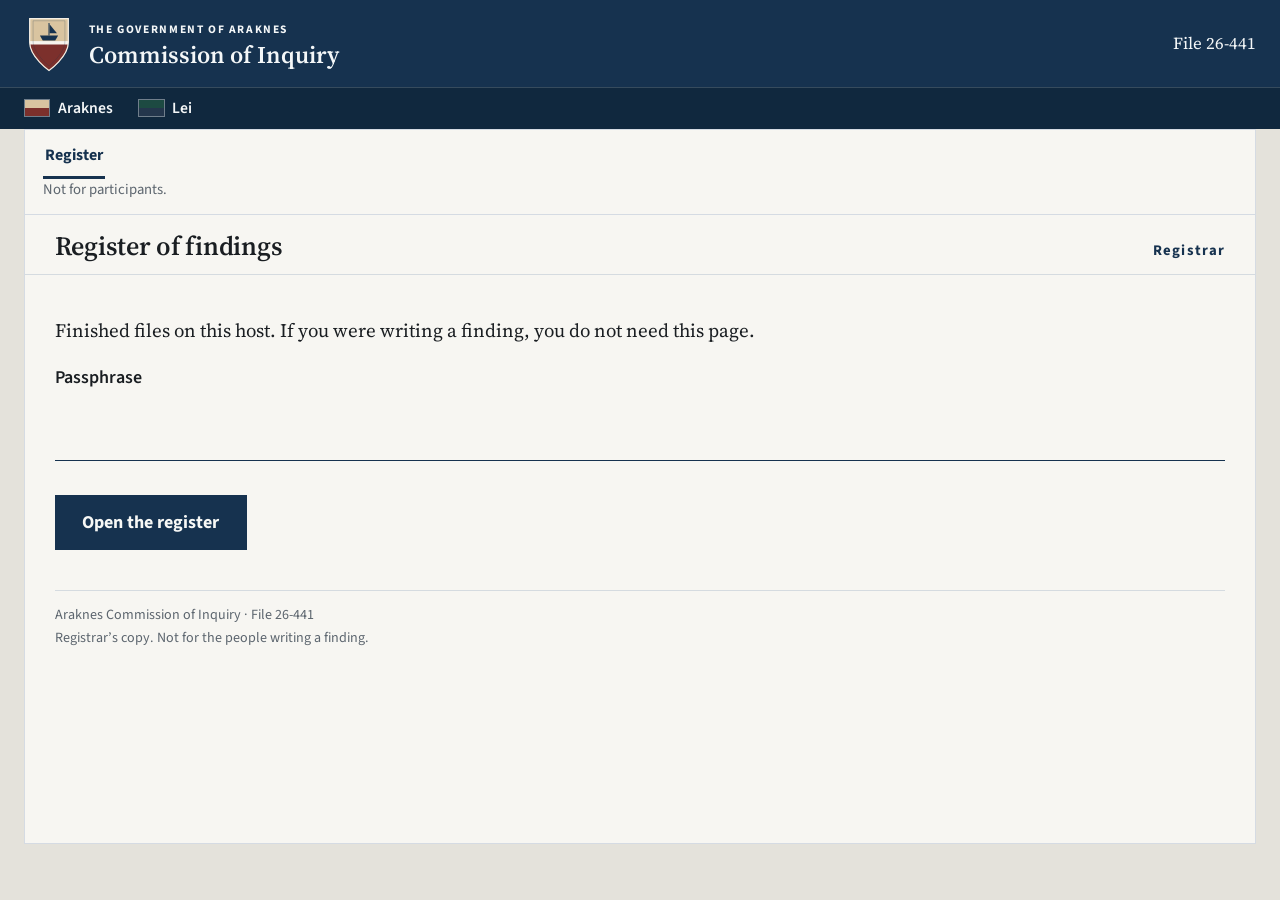
==== app/export.html @ 7b2bc3e3 "Mark the setup as a draft, and give the commission arms. The class page says the fifteen minutes on " ====
<!DOCTYPE html>
<html lang="en">
<head>
  <meta charset="utf-8">
  <meta name="viewport" content="width=device-width, initial-scale=1">
  <title>Register of findings · File 26-441</title>
  <link rel="preconnect" href="https://fonts.googleapis.com">
  <link rel="preconnect" href="https://fonts.gstatic.com" crossorigin>
  <link href="https://fonts.googleapis.com/css2?family=Source+Sans+3:wght@400;600;700&family=Source+Serif+4:opsz,wght@8..60,500;8..60,600&display=swap" rel="stylesheet">
  <link rel="stylesheet" href="styles.css">
</head>
<body data-step="inquiry">
  <div class="computer-only">
    <p class="brand">Araknes Commission of Inquiry</p>
    <h1>Open the register on a computer.</h1>
    <p>It is laid out across a full screen.</p>
  </div>
  <div class="site">
    <header class="banner">
      <div class="banner-row">
        <img class="arms" src="arms-araknes.svg" alt="" width="52" height="64">
        <div>
          <p class="gov">The Government of Araknes</p>
          <p class="commission">Commission of Inquiry</p>
        </div>
        <p class="ref">File 26-441</p>
      </div>
      <ul class="party-line" aria-label="The parties">
        <li><img class="flag" src="flag-araknes.svg" alt="">Araknes</li>
        <li><img class="flag" src="flag-lei.svg" alt="">Lei</li>
      </ul>
    </header>
    <div class="frame">
      <nav class="rail" aria-label="Index to the file">
        <ol>
          <li class="now">Register</li>
        </ol>
        <p class="rail-note">Not for participants.</p>
      </nav>
      <article class="sheet">
        <header class="mast">
          <p class="doc">Register of findings</p>
          <p class="when">Registrar</p>
        </header>
        <main id="app">
          <div class="prose">
            <p>Finished files on this host. If you were writing a finding, you do not need this page.</p>
          </div>
          <form id="gate">
            <label for="key">Passphrase</label>
            <p><input id="key" name="key" type="password" autocomplete="current-password"></p>
            <button class="primary" type="submit">Open the register</button>
          </form>
          <p id="message" class="error" hidden></p>
          <div id="out"></div>
        </main>
        <footer class="imprint">
          <p>Araknes Commission of Inquiry · File 26-441</p>
          <p>Registrar’s copy. Not for the people writing a finding.</p>
        </footer>
      </article>
    </div>
  </div>
  <script type="module" src="export.js"></script>
</body>
</html>
---- app/styles.css ----
:root {
  --desk: #e4e2db;
  --paper: #f7f6f2;
  --paper-2: #fbf8f2;
  --gold: #a68548;
  --ink: #1a1e22;
  --muted: #5c656e;
  --line: #1a1e22;
  --hair: #d5dbe0;
  --navy: #16324f;
  --oxblood: #8d2f2c;
  --oxblood-soft: #f6e8e6;
}

* { box-sizing: border-box; }

html { background: var(--desk); }

body {
  margin: 0;
  min-height: 100vh;
  background: var(--desk);
  color: var(--ink);
  font-family: "Source Sans 3", "Segoe UI", sans-serif;
  font-size: 1.125rem;
  line-height: 1.55;
}

.banner {
  display: flex;
  flex-direction: column;
  background: var(--navy);
  color: #f4f7f8;
}

.banner-row {
  display: flex;
  align-items: center;
  gap: 0.9rem;
  padding: 0.85rem 1.5rem 0.75rem;
}

.banner .gov,
.banner .commission,
.banner .ref { color: #f4f7f8; }

.banner .flag-lg {
  border-color: rgba(255, 255, 255, 0.45);
}

.arms {
  display: block;
  width: 3.15rem;
  height: auto;
  flex: none;
}

.party-line {
  display: flex;
  flex-wrap: wrap;
  gap: 0.35rem 1.6rem;
  list-style: none;
  margin: 0;
  padding: 0.45rem 1.5rem 0.55rem;
  color: #f4f7f8;
  background: #10283e;
  border-top: 1px solid rgba(255, 255, 255, 0.16);
}

.party-line li {
  display: flex;
  align-items: center;
  gap: 0.45rem;
  margin: 0;
  font-size: 0.98rem;
  font-weight: 600;
}

.party-line .flag {
  width: 1.65rem;
  height: 1.1rem;
  border-color: rgba(255, 255, 255, 0.4);
}

.site { min-height: 100vh; }
.site[hidden] { display: none; }

.before {
  min-height: 100vh;
  display: flex;
  align-items: center;
  padding: 3rem 8vw;
}

.before[hidden] { display: none; }

.draft-mark {
  margin: 0 0 0.85rem;
  color: var(--oxblood);
  font-size: 0.78rem;
  font-weight: 700;
  letter-spacing: 0.14em;
  text-transform: uppercase;
}

.frame {
  max-width: 92rem;
  margin: 0 auto;
  padding: 0 1.5rem 3rem;
}

.rail {
  background: var(--paper);
  border: 1px solid #d5dbe3;
  border-bottom: none;
}

.rail ol {
  display: flex;
  gap: 0.25rem 1.6rem;
  list-style: none;
  margin: 0;
  padding: 0 1.15rem;
}

.rail li {
  margin: 0;
  padding: 0.85rem 0.1rem 0.7rem;
  border: none;
  color: #3e4c59;
  font-size: 1rem;
}

.rail li.now {
  color: var(--navy);
  font-weight: 700;
  box-shadow: inset 0 -3px 0 var(--navy);
}

.rail li.done { color: var(--ink); }

.rail-note {
  margin: 0;
  padding: 0 1.15rem 0.75rem;
  color: var(--muted);
  font-size: 0.92rem;
}

.sheet {
  position: relative;
  background: var(--paper);
  min-height: 70vh;
  padding: 0 0 0.5rem;
  border: 1px solid #d5dbe3;
  box-shadow: none;
}

.gov {
  margin: 0;
  color: var(--navy);
  font-size: 0.72rem;
  font-weight: 700;
  letter-spacing: 0.14em;
  text-transform: uppercase;
}

.commission {
  margin: 0.12rem 0 0;
  font-family: "Source Serif 4", Georgia, serif;
  font-size: 1.5rem;
  font-weight: 600;
  line-height: 1.15;
  color: var(--navy);
}

.ref {
  margin: 0 0 0 auto;
  color: var(--navy);
  font-family: "Source Serif 4", Georgia, serif;
  font-size: 1.05rem;
  white-space: nowrap;
}

.mast {
  display: flex;
  justify-content: space-between;
  gap: 1rem;
  align-items: baseline;
  margin: 0;
  padding: 1rem 1.85rem 0.7rem;
  border-bottom: 1px solid var(--hair);
}

.mast .doc {
  margin: 0;
  font-family: "Source Serif 4", Georgia, serif;
  font-size: 1.65rem;
  font-weight: 600;
  line-height: 1.15;
  letter-spacing: -0.01em;
}

.mast .when {
  margin: 0;
  color: var(--navy);
  font-size: 0.92rem;
  font-weight: 700;
  font-variant-numeric: tabular-nums;
  letter-spacing: 0.08em;
  white-space: nowrap;
}

#app { padding: 1.35rem 1.85rem 0.5rem; }

.opening {
  max-width: 40rem;
  min-height: 52vh;
  padding: 2.5rem 0 2rem;
}

.opening-kicker {
  margin: 0 0 0.45rem;
  color: var(--navy);
  font-size: 0.78rem;
  font-weight: 700;
  letter-spacing: 0.14em;
  text-transform: uppercase;
}

.opening-file {
  margin: 0 0 1.35rem;
  color: var(--navy);
  font-family: "Source Serif 4", Georgia, serif;
  font-size: 3.5rem;
  font-weight: 600;
  letter-spacing: -0.03em;
  line-height: 0.95;
}

.opening-parties {
  display: flex;
  align-items: center;
  gap: 1.15rem;
  list-style: none;
  margin: 0 0 1.4rem;
  padding: 0 0 1.2rem;
  border-bottom: 1px solid var(--hair);
}

.opening-parties li {
  display: flex;
  align-items: center;
  gap: 0.7rem;
  margin: 0;
  font-family: "Source Serif 4", Georgia, serif;
  font-size: 1.85rem;
  font-weight: 600;
}

.opening-parties .flag {
  width: 4.4rem;
  height: 2.9rem;
}

.opening-rule {
  width: 2.5rem;
  height: 2px;
  padding: 0;
  background: var(--navy);
  transform-origin: left center;
  animation: open-rule 0.55s ease 0.3s both;
}

.opening-line {
  margin: 0;
  max-width: 36rem;
  font-family: "Source Serif 4", Georgia, serif;
  font-size: 1.25rem;
  line-height: 1.45;
  opacity: 0;
  animation: open-line 0.45s ease 0.45s forwards;
}

.opening .primary {
  opacity: 0;
  pointer-events: none;
  animation: open-line 0.45s ease 2s forwards;
}

@keyframes open-line {
  from { opacity: 0; transform: translateY(8px); }
  to { opacity: 1; transform: none; pointer-events: auto; }
}

@keyframes open-rule {
  from { transform: scaleX(0); }
  to { transform: scaleX(1); }
}

@media (prefers-reduced-motion: reduce) {
  .opening-rule,
  .opening-line,
  .opening .primary {
    animation: none;
    opacity: 1;
    transform: none;
    pointer-events: auto;
  }
}

.spread {
  display: grid;
  grid-template-columns: minmax(0, 1fr) minmax(16rem, 22.5rem);
  gap: 2rem;
  align-items: start;
}

.spread-side {
  position: sticky;
  top: 1.25rem;
}

.column { max-width: 40rem; }

.computer-only {
  display: none;
  min-height: 100vh;
  margin: 0 auto;
  padding: 3rem 1.5rem;
  max-width: 28rem;
  color: var(--ink);
  flex-direction: column;
  justify-content: center;
}

.computer-only .brand {
  margin: 0 0 0.8rem;
  font-size: 0.75rem;
  font-weight: 700;
  letter-spacing: 0.14em;
  text-transform: uppercase;
}

.computer-only h1 {
  margin: 0 0 0.8rem;
  font-family: "Source Serif 4", Georgia, serif;
  font-size: 2rem;
  font-weight: 500;
  line-height: 1.2;
  color: var(--navy);
}

.computer-only p { margin: 0.35rem 0; font-size: 1.1rem; line-height: 1.5; }

.question {
  margin: 0.15rem 0 0.9rem;
  font-family: "Source Serif 4", Georgia, serif;
  font-size: 1.85rem;
  font-weight: 500;
  line-height: 1.25;
  color: var(--ink);
}

.imprint {
  margin: 2rem 1.85rem 1rem;
  padding-top: 0.75rem;
  border-top: 1px solid var(--hair);
  color: var(--muted);
  font-size: 0.88rem;
  text-align: left;
}

.imprint p { margin: 0.1rem 0; }

.prose p,
.sitrep p,
.cable p,
.morning p {
  font-family: "Source Serif 4", Georgia, serif;
  font-size: 1.18rem;
  line-height: 1.55;
}

.sitrep { margin: 0 0 1rem; }

.dateline {
  margin: 0 0 0.7rem;
  color: var(--navy);
  font-family: "Source Sans 3", sans-serif;
  font-size: 0.82rem;
  font-weight: 700;
  letter-spacing: 0.08em;
  text-transform: uppercase;
}

.parties {
  margin: 0.2rem 0 1.25rem;
  padding: 0.85rem 0 0.95rem;
  border-top: 1px solid var(--hair);
  border-bottom: 1px solid var(--hair);
}

.parties-label {
  margin: 0 0 0.65rem;
  color: var(--muted);
  font-size: 0.72rem;
  font-weight: 700;
  letter-spacing: 0.14em;
  text-transform: uppercase;
}

.spread-side .parties,
.spread-side .log,
.spread-side .file,
.spread-side .signal {
  background: #fff;
  border: 1px solid #cfd6de;
  padding: 1rem 1.05rem 0.85rem;
}

.spread-side .parties {
  margin: 0;
  padding: 1rem 1.05rem 0.85rem;
  border-top: 4px solid var(--navy);
}

.spread-side .parties ul {
  flex-direction: column;
  align-items: stretch;
  gap: 0.85rem;
}

.spread-side .parties li {
  font-size: 1.45rem;
}

.spread-side .flag {
  width: 4.6rem;
  height: 3.05rem;
}

.spread-side .log,
.spread-side .file,
.spread-side .signal {
  margin: 0;
}

.oracle .readout {
  display: block;
  margin: 0.75rem 0 0.15rem;
}

.oracle .readout-label {
  margin: 0 0 0.2rem;
  color: #9aa3ad;
  font-size: 0.72rem;
  font-weight: 700;
  letter-spacing: 0.12em;
  text-transform: uppercase;
}

.oracle .figure {
  color: #f3efe6;
  font-size: 2.35rem;
}

.oracle .figure .unit { color: #d9c7a2; }

.oracle .meter {
  height: 6px;
  margin: 0.45rem 0 0.15rem;
  background: #2c3138;
  border-radius: 99px;
  overflow: hidden;
}

.oracle .meter span {
  background: #d9c7a2;
  border-radius: 99px;
}

.signal-word {
  margin: 0.2rem 0 0.15rem;
  font-family: "Source Serif 4", Georgia, serif;
  font-size: 1.7rem;
  font-weight: 600;
  line-height: 1.2;
}

.parties ul {
  display: flex;
  flex-wrap: wrap;
  gap: 1.1rem 1.75rem;
  list-style: none;
  margin: 0;
  padding: 0;
}

.parties li {
  display: flex;
  align-items: center;
  gap: 0.7rem;
  margin: 0;
  font-family: "Source Serif 4", Georgia, serif;
  font-size: 1.25rem;
  font-weight: 600;
}

.flag {
  display: block;
  width: 2.7rem;
  height: 1.8rem;
  object-fit: cover;
  border: 1px solid rgba(22, 30, 40, 0.28);
  box-shadow: 0 1px 0 rgba(22, 30, 40, 0.06);
}

.flag-lg {
  width: 3.6rem;
  height: 2.4rem;
}

.shot {
  margin: 0;
}

.shot figcaption {
  margin: 0 0 0.45rem;
  color: var(--muted);
  font-size: 0.75rem;
  font-weight: 700;
  letter-spacing: 0.08em;
  text-transform: uppercase;
}

.shot-note {
  margin: 0.4rem 0 0;
  color: var(--muted);
  font-size: 0.95rem;
}

.spread-side .shot { margin: 0; }

.oracle,
.spread-side .oracle {
  margin: 0;
  padding: 0;
  overflow: hidden;
  background: #17191e;
  color: #eceae4;
  border: 1px solid #2a2e35;
  border-radius: 12px;
  box-shadow: 0 16px 36px rgba(16, 22, 32, 0.18);
}

.oracle-chrome {
  display: flex;
  align-items: center;
  gap: 0.55rem;
  padding: 0.55rem 0.75rem;
  background: #22262d;
  border-bottom: 1px solid #32373f;
}

.dots {
  display: flex;
  gap: 0.28rem;
}

.dots i {
  display: block;
  width: 0.42rem;
  height: 0.42rem;
  border-radius: 50%;
  background: #5c6570;
}

.dots i:first-child { background: #8d6a62; }
.dots i:nth-child(2) { background: #8a7a58; }
.dots i:nth-child(3) { background: #5d7364; }

.oracle-name,
.oracle-role { margin: 0; }

.oracle-name {
  color: #f3efe6;
  font-size: 0.78rem;
  font-weight: 700;
  letter-spacing: 0.16em;
}

.oracle-role {
  margin-left: auto;
  padding: 0.12rem 0.45rem;
  color: #d9c7a2;
  font-size: 0.68rem;
  font-weight: 700;
  letter-spacing: 0.08em;
  text-transform: uppercase;
  background: #2c3138;
  border-radius: 99px;
}

.oracle-body { padding: 0.85rem 0.8rem 0.95rem; }

.turn {
  display: grid;
  grid-template-columns: 1.45rem minmax(0, 1fr);
  gap: 0.6rem;
  align-items: start;
}

.mark {
  width: 1.45rem;
  height: 1.45rem;
  margin-top: 0.05rem;
  border-radius: 5px;
  background:
    linear-gradient(#14324c, #14324c) 0.28rem 0.72rem / 0.9rem 0.28rem no-repeat,
    #f3efe6;
}

.model-name {
  margin: 0 0 0.35rem;
  color: #f3efe6;
  font-size: 0.78rem;
  font-weight: 700;
  letter-spacing: 0.14em;
}

.model-out p {
  margin: 0 0 0.55rem;
  color: #eceae4;
  font-family: "Source Sans 3", sans-serif;
  font-size: 1.02rem;
  line-height: 1.5;
}

.model-out p:last-child { margin-bottom: 0; }

.readout {
  display: flex;
  align-items: flex-end;
  gap: 0.9rem;
  margin: 0.15rem 0 0.95rem;
}

.figure {
  margin: 0;
  color: var(--navy);
  font-family: "Source Serif 4", Georgia, serif;
  font-size: 2.6rem;
  font-weight: 500;
  line-height: 0.9;
  letter-spacing: -0.03em;
}

.figure .unit {
  margin-left: 0.08rem;
  color: var(--navy);
  font-size: 1.05rem;
  letter-spacing: 0;
}

.meter {
  flex: 1;
  height: 4px;
  margin: 0 0 0.4rem;
  background: #d5dbe3;
}

.meter span {
  display: block;
  height: 100%;
  width: var(--fill);
  background: var(--navy);
}

.cable {
  margin: 1.1rem 0;
  padding: 0.15rem 0 0.15rem 1rem;
  border-left: 3px solid var(--navy);
}

.cable .label,
.file .label,
.log .label {
  margin: 0 0 0.35rem;
  font-family: "Source Sans 3", sans-serif;
  font-size: 0.78rem;
  font-weight: 700;
  letter-spacing: 0.12em;
  text-transform: uppercase;
  color: var(--navy);
}

.log,
.file {
  margin: 1rem 0;
  padding: 0.9rem 0 0.2rem;
  border-top: 1px solid var(--navy);
  background: transparent;
}

.log p {
  margin: 0.35rem 0;
  font-size: 1.05rem;
}

h2 {
  margin: 1.2rem 0 0.2rem;
  font-family: "Source Serif 4", Georgia, serif;
  font-size: 1.35rem;
  font-weight: 600;
  line-height: 1.3;
}

button,
input,
textarea { font: inherit; color: inherit; }

button.choice {
  display: grid;
  grid-template-columns: 1.35rem 1fr;
  gap: 0.85rem;
  align-items: baseline;
  width: 100%;
  margin: 0;
  padding: 0.95rem 0.15rem 0.95rem 0.7rem;
  border: none;
  border-top: 1px solid var(--hair);
  border-left: 3px solid transparent;
  border-radius: 0;
  background: transparent;
  text-align: left;
  cursor: pointer;
}

button.choice:last-of-type { border-bottom: 1px solid var(--hair); }

button.choice .let {
  font-family: "Source Serif 4", Georgia, serif;
  font-size: 1.25rem;
  font-weight: 600;
  line-height: 1;
  color: var(--navy);
}

button.choice:hover {
  border-left-color: var(--navy);
  background: transparent;
}

button.choice:focus-visible {
  border-left-color: var(--navy);
  outline: 2px solid var(--navy);
  outline-offset: 2px;
}

.qhead { display: inline; }

.num {
  margin-right: 0.4rem;
  color: var(--navy);
  font-family: "Source Serif 4", Georgia, serif;
  font-weight: 600;
}

.field label,
.ask > label,
#gate label {
  display: block;
  margin: 0 0 0.35rem;
  font-weight: 600;
}

.field input {
  width: 100%;
  margin-top: 0.15rem;
}

button.primary,
button.secondary {
  display: inline-block;
  width: auto;
  min-width: 12rem;
  margin: 1rem 0.5rem 0 0;
  padding: 0.8rem 1rem;
  border-radius: 0;
  cursor: pointer;
  text-align: center;
}

button.primary {
  background: var(--navy);
  border: 1px solid var(--navy);
  color: #f7f8f6;
  font-weight: 700;
}

button.secondary {
  background: transparent;
  border: 1px solid var(--navy);
  color: var(--navy);
}

button.primary:focus-visible,
button.secondary:focus-visible,
.scale label:has(input:focus-visible) {
  outline: 2px solid var(--navy);
  outline-offset: 2px;
}

fieldset {
  margin: 1.35rem 0 0;
  padding: 0.75rem 0 0;
  border: none;
  border-top: 1px solid var(--navy);
}

legend {
  padding: 0;
  font-family: "Source Serif 4", Georgia, serif;
  font-size: 1.2rem;
  font-weight: 600;
}

label.tick {
  display: flex;
  gap: 0.75rem;
  align-items: flex-start;
  margin: 0.6rem 0;
  cursor: pointer;
}

input[type="checkbox"],
input[type="radio"] {
  width: 1.1rem;
  height: 1.1rem;
  margin-top: 0.28rem;
  accent-color: var(--navy);
}

input[type="text"],
input[type="password"],
textarea {
  width: 100%;
  padding: 0.7rem 0.2rem;
  border: none;
  border-bottom: 1px solid var(--navy);
  border-radius: 0;
  background: transparent;
}

textarea {
  min-height: 8rem;
  border: 1px solid #c5ced6;
  background: var(--paper-2);
  padding: 0.75rem;
  resize: vertical;
}

.scale {
  display: grid;
  grid-template-columns: repeat(5, 1fr);
  gap: 0.35rem;
  margin-top: 0.7rem;
}

.scale label {
  position: relative;
  display: flex;
  align-items: center;
  justify-content: center;
  min-height: 3rem;
  border: 1px solid var(--navy);
  cursor: pointer;
}

.scale input { position: absolute; opacity: 0; }

.scale label:has(input:checked) {
  background: var(--navy);
  color: #f7f8f6;
}

.ends {
  display: flex;
  justify-content: space-between;
  gap: 1rem;
  margin: 0.35rem 0 0;
  color: var(--muted);
  font-size: 0.92rem;
}

.file ul {
  margin: 0.2rem 0 0;
  padding-left: 1.1rem;
}

.file li { margin: 0.35rem 0; }

.ask { margin: 1.2rem 0; }

.error {
  margin: 0.6rem 0;
  color: var(--oxblood);
  font-weight: 700;
}

.muted { color: var(--muted); }

.colophon {
  margin-top: 2rem;
  padding-top: 0.7rem;
  border-top: 1px solid var(--hair);
  color: var(--muted);
  font-size: 0.92rem;
}

table {
  width: 100%;
  border-collapse: collapse;
  font-size: 0.98rem;
}

th, td {
  padding: 0.5rem 0.35rem;
  border-bottom: 1px solid var(--hair);
  text-align: left;
  vertical-align: top;
}

th { color: var(--navy); }

.account {
  margin: 0.2rem 0 0.8rem;
  color: var(--muted);
}

@media (max-width: 1040px) {
  .site,
  .before { display: none; }
  .computer-only { display: flex; }
}
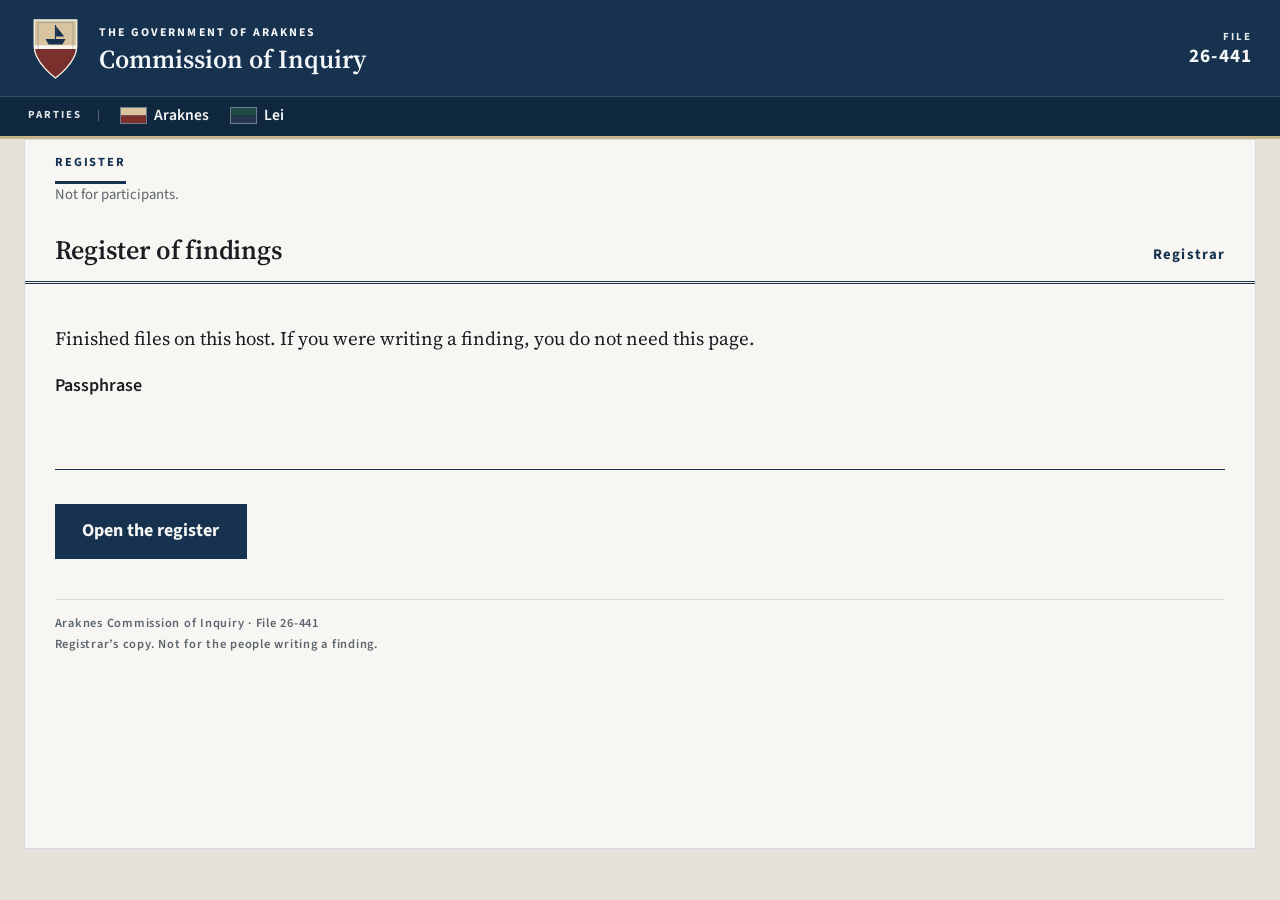
==== commit b65309a1: "Set the file out like a commission record. The welcome note keeps a navy edge and a short rule under" ====
--- a/app/export.html
+++ b/app/export.html
@@ -23,9 +23,10 @@
           <p class="gov">The Government of Araknes</p>
           <p class="commission">Commission of Inquiry</p>
         </div>
-        <p class="ref">File 26-441</p>
+        <p class="ref"><span>File</span>26-441</p>
       </div>
       <ul class="party-line" aria-label="The parties">
+        <li class="party-kicker">Parties</li>
         <li><img class="flag" src="flag-araknes.svg" alt="">Araknes</li>
         <li><img class="flag" src="flag-lei.svg" alt="">Lei</li>
       </ul>
--- a/app/styles.css
+++ b/app/styles.css
@@ -31,13 +31,14 @@
   flex-direction: column;
   background: var(--navy);
   color: #f4f7f8;
+  border-bottom: 3px solid #c4b48a;
 }
 
 .banner-row {
   display: flex;
   align-items: center;
-  gap: 0.9rem;
-  padding: 0.85rem 1.5rem 0.75rem;
+  gap: 1rem;
+  padding: 0.95rem 1.75rem 0.8rem;
 }
 
 .banner .gov,
@@ -50,7 +51,7 @@
 
 .arms {
   display: block;
-  width: 3.15rem;
+  width: 3.45rem;
   height: auto;
   flex: none;
 }
@@ -58,13 +59,26 @@
 .party-line {
   display: flex;
   flex-wrap: wrap;
-  gap: 0.35rem 1.6rem;
+  align-items: center;
+  gap: 0.35rem 1.35rem;
   list-style: none;
   margin: 0;
-  padding: 0.45rem 1.5rem 0.55rem;
+  padding: 0.42rem 1.75rem 0.5rem;
   color: #f4f7f8;
   background: #10283e;
   border-top: 1px solid rgba(255, 255, 255, 0.16);
+}
+
+.party-line .party-kicker {
+  margin: 0;
+  padding-right: 1rem;
+  border-right: 1px solid rgba(255, 255, 255, 0.32);
+  font-size: 0.68rem;
+  font-weight: 700;
+  letter-spacing: 0.18em;
+  line-height: 1;
+  text-transform: uppercase;
+  opacity: 0.92;
 }
 
 .party-line li {
@@ -89,15 +103,53 @@
   min-height: 100vh;
   display: flex;
   align-items: center;
-  padding: 3rem 8vw;
+  justify-content: center;
+  padding: 3rem 1.5rem;
 }
 
 .before[hidden] { display: none; }
 
+.welcome {
+  position: relative;
+  width: min(36rem, 100%);
+  padding: 2.15rem 2.5rem 2.2rem;
+  background: var(--paper);
+  border: 1px solid #c5ced6;
+  border-top: 6px solid var(--navy);
+}
+
+.welcome .dateline {
+  display: inline-block;
+  margin: 0 0 1.05rem;
+  padding-bottom: 0.42rem;
+  border-bottom: 3px double var(--navy);
+}
+
+.welcome .question { margin-top: 0; }
+
+.welcome .minutes {
+  margin: 1.15rem 0 1.2rem;
+  padding: 0.7rem 0;
+  border-top: 1px solid var(--hair);
+  border-bottom: 1px solid var(--hair);
+  color: var(--navy);
+  font-family: "Source Serif 4", Georgia, serif;
+  font-size: 1.4rem;
+  font-weight: 600;
+  line-height: 1.3;
+}
+
+.welcome .primary { margin-top: 1.75rem; }
+
 .draft-mark {
-  margin: 0 0 0.85rem;
-  color: var(--oxblood);
-  font-size: 0.78rem;
+  position: absolute;
+  top: 0.85rem;
+  right: 1.15rem;
+  margin: 0;
+  padding: 0.08rem 0.38rem;
+  border: 1px solid #c5ced6;
+  color: var(--muted);
+  font-size: 0.68rem;
   font-weight: 700;
   letter-spacing: 0.14em;
   text-transform: uppercase;
@@ -117,18 +169,21 @@
 
 .rail ol {
   display: flex;
-  gap: 0.25rem 1.6rem;
+  gap: 0.25rem 1.85rem;
   list-style: none;
   margin: 0;
-  padding: 0 1.15rem;
+  padding: 0 1.85rem;
 }
 
 .rail li {
   margin: 0;
-  padding: 0.85rem 0.1rem 0.7rem;
+  padding: 0.85rem 0.05rem 0.7rem;
   border: none;
   color: #3e4c59;
-  font-size: 1rem;
+  font-size: 0.78rem;
+  font-weight: 700;
+  letter-spacing: 0.14em;
+  text-transform: uppercase;
 }
 
 .rail li.now {
@@ -141,7 +196,7 @@
 
 .rail-note {
   margin: 0;
-  padding: 0 1.15rem 0.75rem;
+  padding: 0 1.85rem 0.75rem;
   color: var(--muted);
   font-size: 0.92rem;
 }
@@ -152,22 +207,23 @@
   min-height: 70vh;
   padding: 0 0 0.5rem;
   border: 1px solid #d5dbe3;
+  border-top: none;
   box-shadow: none;
 }
 
 .gov {
   margin: 0;
   color: var(--navy);
-  font-size: 0.72rem;
-  font-weight: 700;
-  letter-spacing: 0.14em;
+  font-size: 0.74rem;
+  font-weight: 700;
+  letter-spacing: 0.18em;
   text-transform: uppercase;
 }
 
 .commission {
-  margin: 0.12rem 0 0;
-  font-family: "Source Serif 4", Georgia, serif;
-  font-size: 1.5rem;
+  margin: 0.16rem 0 0;
+  font-family: "Source Serif 4", Georgia, serif;
+  font-size: 1.62rem;
   font-weight: 600;
   line-height: 1.15;
   color: var(--navy);
@@ -176,9 +232,24 @@
 .ref {
   margin: 0 0 0 auto;
   color: var(--navy);
-  font-family: "Source Serif 4", Georgia, serif;
-  font-size: 1.05rem;
+  font-family: "Source Sans 3", sans-serif;
+  font-size: 1.2rem;
+  font-weight: 700;
+  font-variant-numeric: tabular-nums;
+  letter-spacing: 0.06em;
+  line-height: 1.1;
+  text-align: right;
   white-space: nowrap;
+}
+
+.ref span {
+  display: block;
+  margin-bottom: 0.22rem;
+  font-size: 0.68rem;
+  font-weight: 700;
+  letter-spacing: 0.18em;
+  text-transform: uppercase;
+  opacity: 0.92;
 }
 
 .mast {
@@ -187,8 +258,8 @@
   gap: 1rem;
   align-items: baseline;
   margin: 0;
-  padding: 1rem 1.85rem 0.7rem;
-  border-bottom: 1px solid var(--hair);
+  padding: 1.05rem 1.85rem 0.85rem;
+  border-bottom: 3px double var(--navy);
 }
 
 .mast .doc {
@@ -361,12 +432,23 @@
   color: var(--ink);
 }
 
+.cover { max-width: 44rem; }
+
+.cover .question {
+  max-width: 40rem;
+  margin-bottom: 1.15rem;
+  font-size: 2.2rem;
+  line-height: 1.2;
+}
+
 .imprint {
   margin: 2rem 1.85rem 1rem;
   padding-top: 0.75rem;
   border-top: 1px solid var(--hair);
   color: var(--muted);
-  font-size: 0.88rem;
+  font-size: 0.78rem;
+  font-weight: 600;
+  letter-spacing: 0.06em;
   text-align: left;
 }
 
@@ -447,7 +529,9 @@
 
 .oracle .readout {
   display: block;
-  margin: 0.75rem 0 0.15rem;
+  margin: 0.85rem 0 0;
+  padding-top: 0.75rem;
+  border-top: 1px solid #2a3140;
 }
 
 .oracle .readout-label {
@@ -460,8 +544,8 @@
 }
 
 .oracle .figure {
-  color: #f3efe6;
-  font-size: 2.35rem;
+  color: #f7f4ee;
+  font-size: 2.6rem;
 }
 
 .oracle .figure .unit { color: #d9c7a2; }
@@ -546,20 +630,22 @@
   margin: 0;
   padding: 0;
   overflow: hidden;
-  background: #17191e;
-  color: #eceae4;
-  border: 1px solid #2a2e35;
-  border-radius: 12px;
-  box-shadow: 0 16px 36px rgba(16, 22, 32, 0.18);
+  background: #101218;
+  color: #f4f1ea;
+  border: 1px solid #2c3340;
+  border-radius: 14px;
+  box-shadow:
+    0 22px 44px rgba(12, 16, 24, 0.28),
+    inset 0 1px 0 rgba(255, 255, 255, 0.06);
 }
 
 .oracle-chrome {
   display: flex;
   align-items: center;
   gap: 0.55rem;
-  padding: 0.55rem 0.75rem;
-  background: #22262d;
-  border-bottom: 1px solid #32373f;
+  padding: 0.62rem 0.8rem;
+  background: linear-gradient(#2a3140, #1c222c);
+  border-bottom: 1px solid #12161c;
 }
 
 .dots {
@@ -583,10 +669,10 @@
 .oracle-role { margin: 0; }
 
 .oracle-name {
-  color: #f3efe6;
-  font-size: 0.78rem;
-  font-weight: 700;
-  letter-spacing: 0.16em;
+  color: #f7f4ee;
+  font-size: 0.84rem;
+  font-weight: 700;
+  letter-spacing: 0.18em;
 }
 
 .oracle-role {
@@ -611,13 +697,14 @@
 }
 
 .mark {
-  width: 1.45rem;
-  height: 1.45rem;
-  margin-top: 0.05rem;
-  border-radius: 5px;
+  width: 1.55rem;
+  height: 1.55rem;
+  margin-top: 0.08rem;
+  border-radius: 50%;
   background:
-    linear-gradient(#14324c, #14324c) 0.28rem 0.72rem / 0.9rem 0.28rem no-repeat,
-    #f3efe6;
+    radial-gradient(circle at 50% 50%, #101218 0 3px, #d9c7a2 3.4px 4.6px, transparent 5px),
+    radial-gradient(circle at 50% 50%, transparent 0 7px, #243044 7.4px 100%);
+  box-shadow: inset 0 0 0 1px #d9c7a2, 0 0 0 3px #1a2030;
 }
 
 .model-name {
@@ -630,7 +717,9 @@
 
 .model-out p {
   margin: 0 0 0.55rem;
-  color: #eceae4;
+  padding-left: 0.7rem;
+  border-left: 2px solid #c4b48a;
+  color: #f4f1ea;
   font-family: "Source Sans 3", sans-serif;
   font-size: 1.02rem;
   line-height: 1.5;
@@ -798,6 +887,8 @@
   font-weight: 700;
 }
 
+.welcome button.primary { margin-top: 1.85rem; }
+
 button.secondary {
   background: transparent;
   border: 1px solid var(--navy);
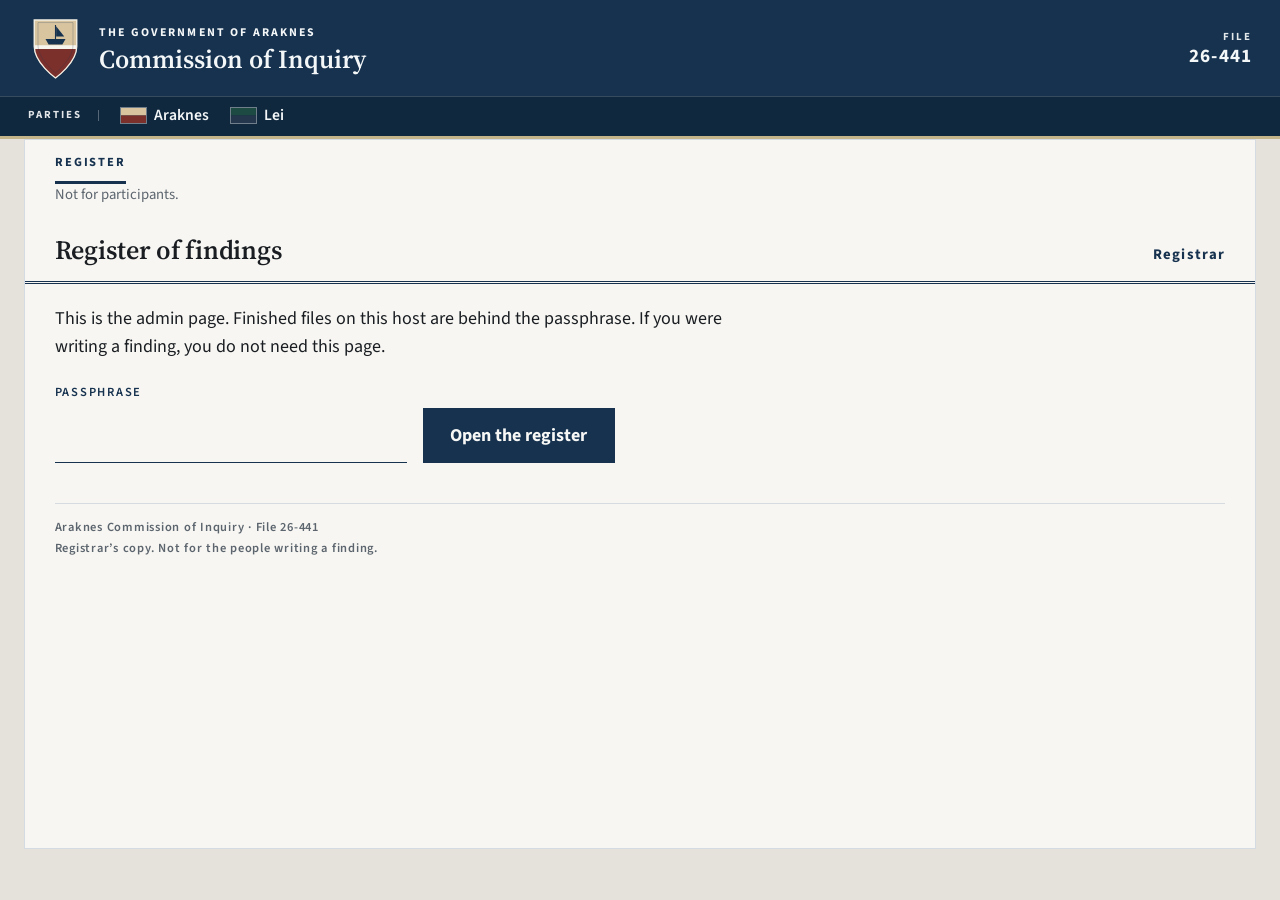
==== commit bb07e9cc: "Add the admin register and fit it to the Heroku class host. /admin and /export open the same registe" ====
--- a/app/export.html
+++ b/app/export.html
@@ -3,16 +3,17 @@
 <head>
   <meta charset="utf-8">
   <meta name="viewport" content="width=device-width, initial-scale=1">
-  <title>Register of findings · File 26-441</title>
+  <title>Register · File 26-441</title>
+  <link rel="icon" href="favicon.ico" type="image/x-icon">
   <link rel="preconnect" href="https://fonts.googleapis.com">
   <link rel="preconnect" href="https://fonts.gstatic.com" crossorigin>
   <link href="https://fonts.googleapis.com/css2?family=Source+Sans+3:wght@400;600;700&family=Source+Serif+4:opsz,wght@8..60,500;8..60,600&display=swap" rel="stylesheet">
   <link rel="stylesheet" href="styles.css">
 </head>
-<body data-step="inquiry">
+<body class="register" data-step="inquiry">
   <div class="computer-only">
     <p class="brand">Araknes Commission of Inquiry</p>
-    <h1>Open the register on a computer.</h1>
+    <h1>Open the admin page on a computer.</h1>
     <p>It is laid out across a full screen.</p>
   </div>
   <div class="site">
@@ -44,13 +45,13 @@
           <p class="when">Registrar</p>
         </header>
         <main id="app">
-          <div class="prose">
-            <p>Finished files on this host. If you were writing a finding, you do not need this page.</p>
-          </div>
-          <form id="gate">
+          <p id="host-note" class="register-note">This is the admin page. Finished files on this host are behind the passphrase. If you were writing a finding, you do not need this page.</p>
+          <form id="gate" class="register-gate">
             <label for="key">Passphrase</label>
-            <p><input id="key" name="key" type="password" autocomplete="current-password"></p>
-            <button class="primary" type="submit">Open the register</button>
+            <div class="register-line">
+              <input id="key" name="key" type="password" autocomplete="current-password">
+              <button class="primary" type="submit">Open the register</button>
+            </div>
           </form>
           <p id="message" class="error" hidden></p>
           <div id="out"></div>
--- a/app/styles.css
+++ b/app/styles.css
@@ -105,6 +105,7 @@
   align-items: center;
   justify-content: center;
   padding: 3rem 1.5rem;
+  background: #d6d2c4;
 }
 
 .before[hidden] { display: none; }
@@ -112,46 +113,83 @@
 .welcome {
   position: relative;
   width: min(36rem, 100%);
-  padding: 2.15rem 2.5rem 2.2rem;
-  background: var(--paper);
-  border: 1px solid #c5ced6;
-  border-top: 6px solid var(--navy);
-}
-
-.welcome .dateline {
+  padding: 2.35rem 2.6rem 2.5rem;
+  background: #fff;
+  border: 2px solid #000;
+}
+
+.uga-logo {
+  display: block;
+  width: min(22rem, 100%);
+  height: auto;
+  margin: 0 0 2.4rem;
+}
+
+.welcome .question {
+  margin: 0 0 0.45rem;
+  max-width: 12em;
+  color: #000;
+  font-family: Oswald, sans-serif;
+  font-size: 2.75rem;
+  font-weight: 500;
+  letter-spacing: 0;
+  line-height: 1.05;
+}
+
+.welcome .byline {
+  margin: 0 0 1.25rem;
+  color: #000;
+  font-family: Merriweather, Georgia, serif;
+  font-size: 1.2rem;
+  line-height: 1.4;
+}
+
+.welcome .prose p {
+  color: #000;
+  font-family: Merriweather, Georgia, serif;
+  font-size: 1.05rem;
+  font-weight: 400;
+  line-height: 1.65;
+}
+
+.welcome .reach {
+  margin: 0.2rem 0 0;
+  color: #000;
+  font-family: Merriweather, Georgia, serif;
+  font-size: 1.05rem;
+  line-height: 1.65;
+}
+
+.welcome a {
+  color: #ba0c2f;
+}
+
+.welcome .minutes {
   display: inline-block;
-  margin: 0 0 1.05rem;
-  padding-bottom: 0.42rem;
-  border-bottom: 3px double var(--navy);
-}
-
-.welcome .question { margin-top: 0; }
-
-.welcome .minutes {
-  margin: 1.15rem 0 1.2rem;
-  padding: 0.7rem 0;
-  border-top: 1px solid var(--hair);
-  border-bottom: 1px solid var(--hair);
-  color: var(--navy);
-  font-family: "Source Serif 4", Georgia, serif;
-  font-size: 1.4rem;
-  font-weight: 600;
-  line-height: 1.3;
+  margin: 1.35rem 0 1.45rem;
+  padding: 0 0 0.35rem;
+  border-bottom: 2px solid #ba0c2f;
+  color: #000;
+  font-family: Oswald, sans-serif;
+  font-size: 1.75rem;
+  font-weight: 500;
+  line-height: 1.15;
 }
 
 .welcome .primary { margin-top: 1.75rem; }
 
 .draft-mark {
   position: absolute;
-  top: 0.85rem;
-  right: 1.15rem;
-  margin: 0;
-  padding: 0.08rem 0.38rem;
-  border: 1px solid #c5ced6;
-  color: var(--muted);
-  font-size: 0.68rem;
-  font-weight: 700;
-  letter-spacing: 0.14em;
+  top: 1.15rem;
+  right: 1.25rem;
+  margin: 0;
+  padding: 0.12rem 0.4rem;
+  border: 1px solid #554f47;
+  color: #554f47;
+  font-family: "Merriweather Sans", sans-serif;
+  font-size: 0.72rem;
+  font-weight: 500;
+  letter-spacing: 0.12em;
   text-transform: uppercase;
 }
 
@@ -887,7 +925,42 @@
   font-weight: 700;
 }
 
-.welcome button.primary { margin-top: 1.85rem; }
+.welcome button.primary {
+  margin-top: 1.85rem;
+  background: #ba0c2f;
+  border: 1px solid #ba0c2f;
+  color: #fff;
+  font-family: Oswald, sans-serif;
+  font-size: 1.15rem;
+  font-weight: 500;
+  letter-spacing: 0.04em;
+}
+
+.welcome button.primary:focus-visible {
+  outline-color: #000;
+}
+
+.class-gate {
+  background: #d6d2c4;
+  color: #000;
+}
+
+.class-gate .brand {
+  color: #554f47;
+  font-family: "Merriweather Sans", sans-serif;
+  font-weight: 500;
+  letter-spacing: 0.08em;
+}
+
+.class-gate h1 {
+  color: #000;
+  font-family: Oswald, sans-serif;
+  font-weight: 500;
+}
+
+.class-gate p {
+  font-family: Merriweather, Georgia, serif;
+}
 
 button.secondary {
   background: transparent;
@@ -1029,7 +1102,131 @@
   color: var(--muted);
 }
 
+.register-note {
+  max-width: 42rem;
+  margin: 0 0 1.35rem;
+}
+
+.register-gate label {
+  margin-bottom: 0.15rem;
+  color: var(--navy);
+  font-size: 0.78rem;
+  font-weight: 700;
+  letter-spacing: 0.14em;
+  text-transform: uppercase;
+}
+
+.register-line {
+  display: flex;
+  align-items: flex-end;
+  gap: 1rem;
+}
+
+.register-line input {
+  width: 22rem;
+  flex: none;
+  margin: 0;
+  padding-bottom: 0.45rem;
+}
+
+.register-line button.primary {
+  width: auto;
+  flex: none;
+  margin: 0;
+}
+
+.register-gate.is-open { display: none; }
+
+.register-bar {
+  display: flex;
+  align-items: center;
+  justify-content: space-between;
+  gap: 1rem;
+  margin: 0 0 0.15rem;
+}
+
+.register-count {
+  margin: 0;
+  font-family: "Source Serif 4", Georgia, serif;
+  font-size: 1.45rem;
+  font-weight: 600;
+  line-height: 1.2;
+}
+
+.register-bar button.secondary {
+  margin: 0;
+  min-width: 0;
+  padding: 0.55rem 0.9rem;
+}
+
+.register-table th {
+  padding: 0.85rem 0.85rem 0.5rem 0;
+  border-bottom: 1px solid var(--navy);
+  font-size: 0.72rem;
+  font-weight: 700;
+  letter-spacing: 0.12em;
+  text-transform: uppercase;
+}
+
+.register-table td {
+  padding: 0.72rem 0.85rem 0.72rem 0;
+  border-bottom: 1px solid var(--hair);
+}
+
+.register-table td.code,
+.register-table td.score {
+  font-variant-numeric: tabular-nums;
+}
+
+.register-table td.code {
+  color: var(--navy);
+  font-weight: 700;
+}
+
+.register-table td.blank {
+  padding: 1.55rem 0 1.7rem;
+  color: var(--muted);
+  font-family: "Source Serif 4", Georgia, serif;
+  font-size: 1.25rem;
+  font-weight: 500;
+}
+
+.register-table .harm-yes {
+  color: var(--oxblood);
+  font-weight: 700;
+}
+
+.register .accounts {
+  margin-top: 1.8rem;
+}
+
+.register .accounts h2 {
+  margin: 0;
+  padding-bottom: 0.45rem;
+  border-bottom: 1px solid var(--navy);
+  font-size: 1.2rem;
+}
+
+.register .account {
+  margin: 0;
+  padding: 0.85rem 0 0.9rem 0.9rem;
+  border-bottom: 1px solid var(--hair);
+  border-left: 3px solid #c4b48a;
+  color: var(--ink);
+}
+
+.register .account .who {
+  display: block;
+  margin-bottom: 0.25rem;
+  color: var(--navy);
+  font-size: 0.78rem;
+  font-weight: 700;
+  letter-spacing: 0.12em;
+  text-transform: uppercase;
+}
+
 @media (max-width: 1040px) {
+  body:has(.class-gate) { background: #d6d2c4; }
   .site,
   .before { display: none; }
   .computer-only { display: flex; }
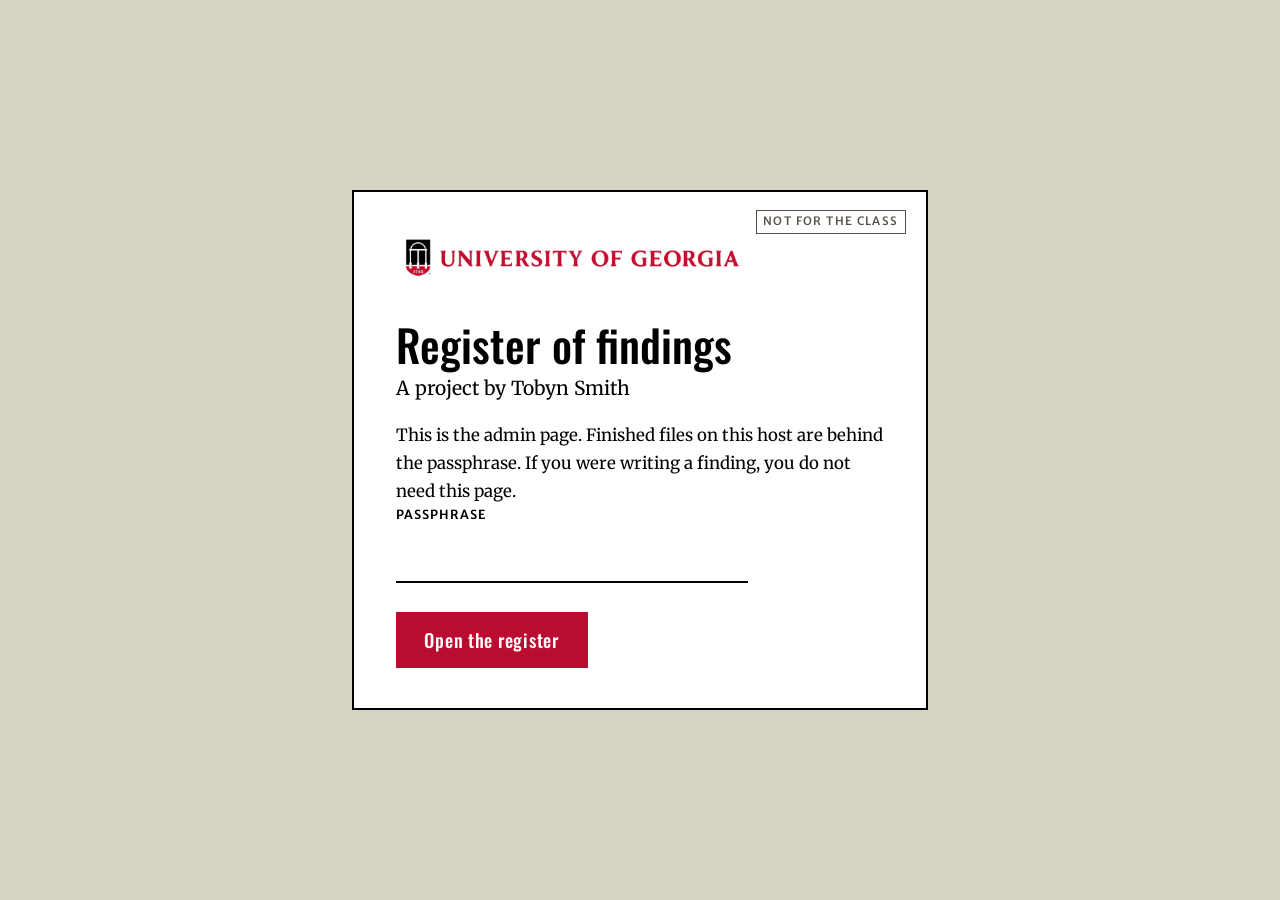
==== commit 26f21293: "Put the register on the UGA sheet, and keep a failed finding recoverable. /admin no longer uses the " ====
--- a/app/export.html
+++ b/app/export.html
@@ -3,65 +3,34 @@
 <head>
   <meta charset="utf-8">
   <meta name="viewport" content="width=device-width, initial-scale=1">
-  <title>Register · File 26-441</title>
+  <title>INTL 6010 · Register</title>
   <link rel="icon" href="favicon.ico" type="image/x-icon">
   <link rel="preconnect" href="https://fonts.googleapis.com">
   <link rel="preconnect" href="https://fonts.gstatic.com" crossorigin>
-  <link href="https://fonts.googleapis.com/css2?family=Source+Sans+3:wght@400;600;700&family=Source+Serif+4:opsz,wght@8..60,500;8..60,600&display=swap" rel="stylesheet">
+  <link href="https://fonts.googleapis.com/css2?family=Merriweather+Sans:wght@400;500&family=Merriweather:wght@400;700&family=Oswald:wght@300;500&display=swap" rel="stylesheet">
   <link rel="stylesheet" href="styles.css">
 </head>
-<body class="register" data-step="inquiry">
-  <div class="computer-only">
-    <p class="brand">Araknes Commission of Inquiry</p>
-    <h1>Open the admin page on a computer.</h1>
-    <p>It is laid out across a full screen.</p>
+<body class="register">
+  <div class="computer-only class-gate">
+    <img class="uga-logo" src="uga-logo.png" alt="University of Georgia" width="1024" height="158">
+    <p class="brand">INTL 6010</p>
+    <h1>Sorry, for aesthetic reasons, this page was not created for phones!</h1>
   </div>
-  <div class="site">
-    <header class="banner">
-      <div class="banner-row">
-        <img class="arms" src="arms-araknes.svg" alt="" width="52" height="64">
-        <div>
-          <p class="gov">The Government of Araknes</p>
-          <p class="commission">Commission of Inquiry</p>
-        </div>
-        <p class="ref"><span>File</span>26-441</p>
-      </div>
-      <ul class="party-line" aria-label="The parties">
-        <li class="party-kicker">Parties</li>
-        <li><img class="flag" src="flag-araknes.svg" alt="">Araknes</li>
-        <li><img class="flag" src="flag-lei.svg" alt="">Lei</li>
-      </ul>
-    </header>
-    <div class="frame">
-      <nav class="rail" aria-label="Index to the file">
-        <ol>
-          <li class="now">Register</li>
-        </ol>
-        <p class="rail-note">Not for participants.</p>
-      </nav>
-      <article class="sheet">
-        <header class="mast">
-          <p class="doc">Register of findings</p>
-          <p class="when">Registrar</p>
-        </header>
-        <main id="app">
-          <p id="host-note" class="register-note">This is the admin page. Finished files on this host are behind the passphrase. If you were writing a finding, you do not need this page.</p>
-          <form id="gate" class="register-gate">
-            <label for="key">Passphrase</label>
-            <div class="register-line">
-              <input id="key" name="key" type="password" autocomplete="current-password">
-              <button class="primary" type="submit">Open the register</button>
-            </div>
-          </form>
-          <p id="message" class="error" hidden></p>
-          <div id="out"></div>
-        </main>
-        <footer class="imprint">
-          <p>Araknes Commission of Inquiry · File 26-441</p>
-          <p>Registrar’s copy. Not for the people writing a finding.</p>
-        </footer>
-      </article>
-    </div>
+  <div class="before register-desk">
+    <section class="welcome register-sheet">
+      <img class="uga-logo" src="uga-logo.png" alt="University of Georgia" width="1024" height="158">
+      <p class="draft-mark">Not for the class</p>
+      <h1 class="question">Register of findings</h1>
+      <p class="byline">A project by Tobyn Smith</p>
+      <p id="host-note" class="reach">This is the admin page. Finished files on this host are behind the passphrase. If you were writing a finding, you do not need this page.</p>
+      <form id="gate" class="register-gate">
+        <label for="key">Passphrase</label>
+        <input id="key" name="key" type="password" autocomplete="current-password">
+        <button class="primary" type="submit">Open the register</button>
+      </form>
+      <p id="message" class="error" hidden></p>
+      <div id="out"></div>
+    </section>
   </div>
   <script type="module" src="export.js"></script>
 </body>
--- a/app/styles.css
+++ b/app/styles.css
@@ -1102,75 +1102,94 @@
   color: var(--muted);
 }
 
-.register-note {
-  max-width: 42rem;
-  margin: 0 0 1.35rem;
-}
+body.register { background: #d6d2c4; }
+
+.register-desk.is-open { align-items: flex-start; }
+
+.welcome.register-sheet.is-open { width: min(76rem, 100%); }
+
+.register-sheet .question { max-width: none; }
+
+.register-sheet .reach { max-width: 38rem; }
 
 .register-gate label {
-  margin-bottom: 0.15rem;
-  color: var(--navy);
+  display: block;
+  margin: 1.15rem 0 0.35rem;
+  color: #000;
+  font-family: "Merriweather Sans", sans-serif;
   font-size: 0.78rem;
-  font-weight: 700;
-  letter-spacing: 0.14em;
-  text-transform: uppercase;
-}
-
-.register-line {
-  display: flex;
-  align-items: flex-end;
-  gap: 1rem;
-}
-
-.register-line input {
-  width: 22rem;
-  flex: none;
-  margin: 0;
-  padding-bottom: 0.45rem;
-}
-
-.register-line button.primary {
-  width: auto;
-  flex: none;
-  margin: 0;
+  font-weight: 500;
+  letter-spacing: 0.08em;
+  text-transform: uppercase;
+}
+
+.register-sheet input {
+  width: min(22rem, 100%);
+  border-bottom: 2px solid #000;
+  color: #000;
+  font-family: Merriweather, Georgia, serif;
 }
 
 .register-gate.is-open { display: none; }
+
+.register-sheet .error {
+  color: #ba0c2f;
+  font-family: Merriweather, Georgia, serif;
+  font-weight: 400;
+}
 
 .register-bar {
   display: flex;
   align-items: center;
   justify-content: space-between;
   gap: 1rem;
-  margin: 0 0 0.15rem;
+  margin: 1.6rem 0 0.2rem;
 }
 
 .register-count {
   margin: 0;
-  font-family: "Source Serif 4", Georgia, serif;
-  font-size: 1.45rem;
-  font-weight: 600;
-  line-height: 1.2;
-}
-
-.register-bar button.secondary {
+  color: #000;
+  font-family: Oswald, sans-serif;
+  font-size: 1.75rem;
+  font-weight: 500;
+  line-height: 1.15;
+}
+
+.register-sheet button.secondary {
   margin: 0;
   min-width: 0;
   padding: 0.55rem 0.9rem;
-}
-
-.register-table th {
+  background: #fff;
+  border: 2px solid #000;
+  color: #000;
+  font-family: Oswald, sans-serif;
+  font-size: 1.05rem;
+  font-weight: 500;
+  letter-spacing: 0.04em;
+}
+
+.register-sheet button.secondary:focus-visible { outline-color: #000; }
+
+.register-table {
+  font-family: Merriweather, Georgia, serif;
+  font-size: 0.98rem;
+}
+
+.register-sheet .register-table th {
   padding: 0.85rem 0.85rem 0.5rem 0;
-  border-bottom: 1px solid var(--navy);
+  border-bottom: 2px solid #000;
+  color: #000;
+  font-family: "Merriweather Sans", sans-serif;
   font-size: 0.72rem;
-  font-weight: 700;
-  letter-spacing: 0.12em;
-  text-transform: uppercase;
-}
-
-.register-table td {
+  font-weight: 500;
+  letter-spacing: 0.08em;
+  text-transform: uppercase;
+}
+
+.register-sheet .register-table td {
   padding: 0.72rem 0.85rem 0.72rem 0;
-  border-bottom: 1px solid var(--hair);
+  border-bottom: 1px solid #000;
+  color: #000;
 }
 
 .register-table td.code,
@@ -1178,50 +1197,53 @@
   font-variant-numeric: tabular-nums;
 }
 
-.register-table td.code {
-  color: var(--navy);
-  font-weight: 700;
-}
+.register-table td.code { font-weight: 700; }
 
 .register-table td.blank {
-  padding: 1.55rem 0 1.7rem;
-  color: var(--muted);
-  font-family: "Source Serif 4", Georgia, serif;
-  font-size: 1.25rem;
-  font-weight: 500;
+  padding: 1.45rem 0 1.6rem;
+  border-bottom: 1px solid #000;
+  color: #554f47;
+  font-family: Merriweather, Georgia, serif;
+  font-size: 1.15rem;
+  font-weight: 400;
 }
 
 .register-table .harm-yes {
-  color: var(--oxblood);
-  font-weight: 700;
-}
-
-.register .accounts {
-  margin-top: 1.8rem;
-}
-
-.register .accounts h2 {
-  margin: 0;
-  padding-bottom: 0.45rem;
-  border-bottom: 1px solid var(--navy);
-  font-size: 1.2rem;
-}
-
-.register .account {
+  color: #ba0c2f;
+  font-weight: 700;
+}
+
+.register-sheet .accounts { margin-top: 1.8rem; }
+
+.register-sheet .accounts h2 {
+  margin: 0 0 0.15rem;
+  padding-bottom: 0.4rem;
+  border-bottom: 2px solid #000;
+  color: #000;
+  font-family: Oswald, sans-serif;
+  font-size: 1.45rem;
+  font-weight: 500;
+}
+
+.register-sheet .account {
   margin: 0;
   padding: 0.85rem 0 0.9rem 0.9rem;
-  border-bottom: 1px solid var(--hair);
-  border-left: 3px solid #c4b48a;
-  color: var(--ink);
-}
-
-.register .account .who {
+  border-bottom: 1px solid #000;
+  border-left: 2px solid #ba0c2f;
+  color: #000;
+  font-family: Merriweather, Georgia, serif;
+  font-size: 1.02rem;
+  line-height: 1.6;
+}
+
+.register-sheet .account .who {
   display: block;
   margin-bottom: 0.25rem;
-  color: var(--navy);
+  color: #554f47;
+  font-family: "Merriweather Sans", sans-serif;
   font-size: 0.78rem;
-  font-weight: 700;
-  letter-spacing: 0.12em;
+  font-weight: 500;
+  letter-spacing: 0.08em;
   text-transform: uppercase;
 }
 
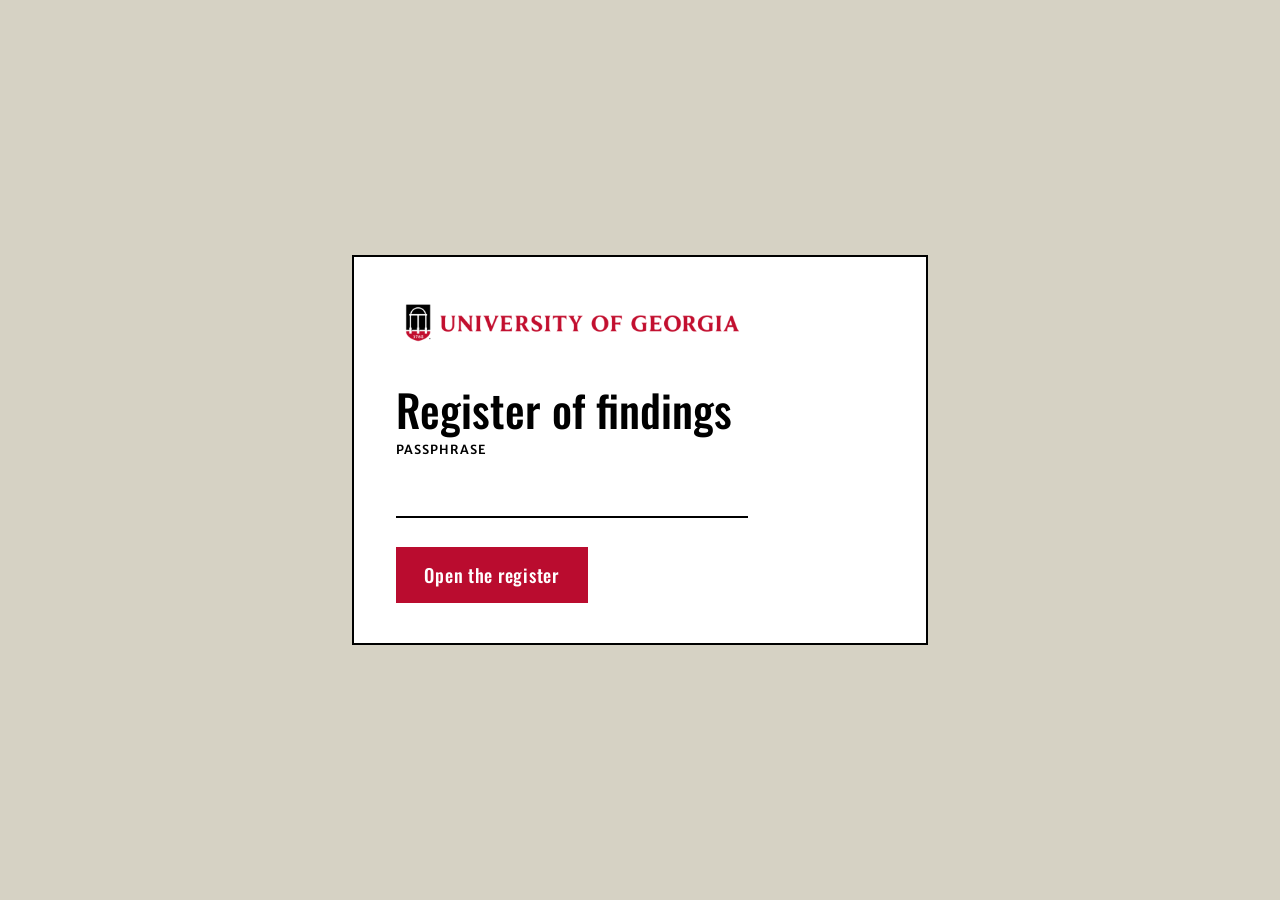
==== commit 4fce836f: "Cut the register down to the logo, the title, and the table. The passphrase page no longer explains " ====
--- a/app/export.html
+++ b/app/export.html
@@ -19,10 +19,7 @@
   <div class="before register-desk">
     <section class="welcome register-sheet">
       <img class="uga-logo" src="uga-logo.png" alt="University of Georgia" width="1024" height="158">
-      <p class="draft-mark">Not for the class</p>
       <h1 class="question">Register of findings</h1>
-      <p class="byline">A project by Tobyn Smith</p>
-      <p id="host-note" class="reach">This is the admin page. Finished files on this host are behind the passphrase. If you were writing a finding, you do not need this page.</p>
       <form id="gate" class="register-gate">
         <label for="key">Passphrase</label>
         <input id="key" name="key" type="password" autocomplete="current-password">
--- a/app/styles.css
+++ b/app/styles.css
@@ -1110,8 +1110,6 @@
 
 .register-sheet .question { max-width: none; }
 
-.register-sheet .reach { max-width: 38rem; }
-
 .register-gate label {
   display: block;
   margin: 1.15rem 0 0.35rem;
@@ -1141,18 +1139,8 @@
 .register-bar {
   display: flex;
   align-items: center;
-  justify-content: space-between;
-  gap: 1rem;
-  margin: 1.6rem 0 0.2rem;
-}
-
-.register-count {
-  margin: 0;
-  color: #000;
-  font-family: Oswald, sans-serif;
-  font-size: 1.75rem;
-  font-weight: 500;
-  line-height: 1.15;
+  justify-content: flex-end;
+  margin: 1.35rem 0 0.2rem;
 }
 
 .register-sheet button.secondary {
@@ -1213,17 +1201,7 @@
   font-weight: 700;
 }
 
-.register-sheet .accounts { margin-top: 1.8rem; }
-
-.register-sheet .accounts h2 {
-  margin: 0 0 0.15rem;
-  padding-bottom: 0.4rem;
-  border-bottom: 2px solid #000;
-  color: #000;
-  font-family: Oswald, sans-serif;
-  font-size: 1.45rem;
-  font-weight: 500;
-}
+.register-sheet .accounts { margin-top: 1.4rem; }
 
 .register-sheet .account {
   margin: 0;
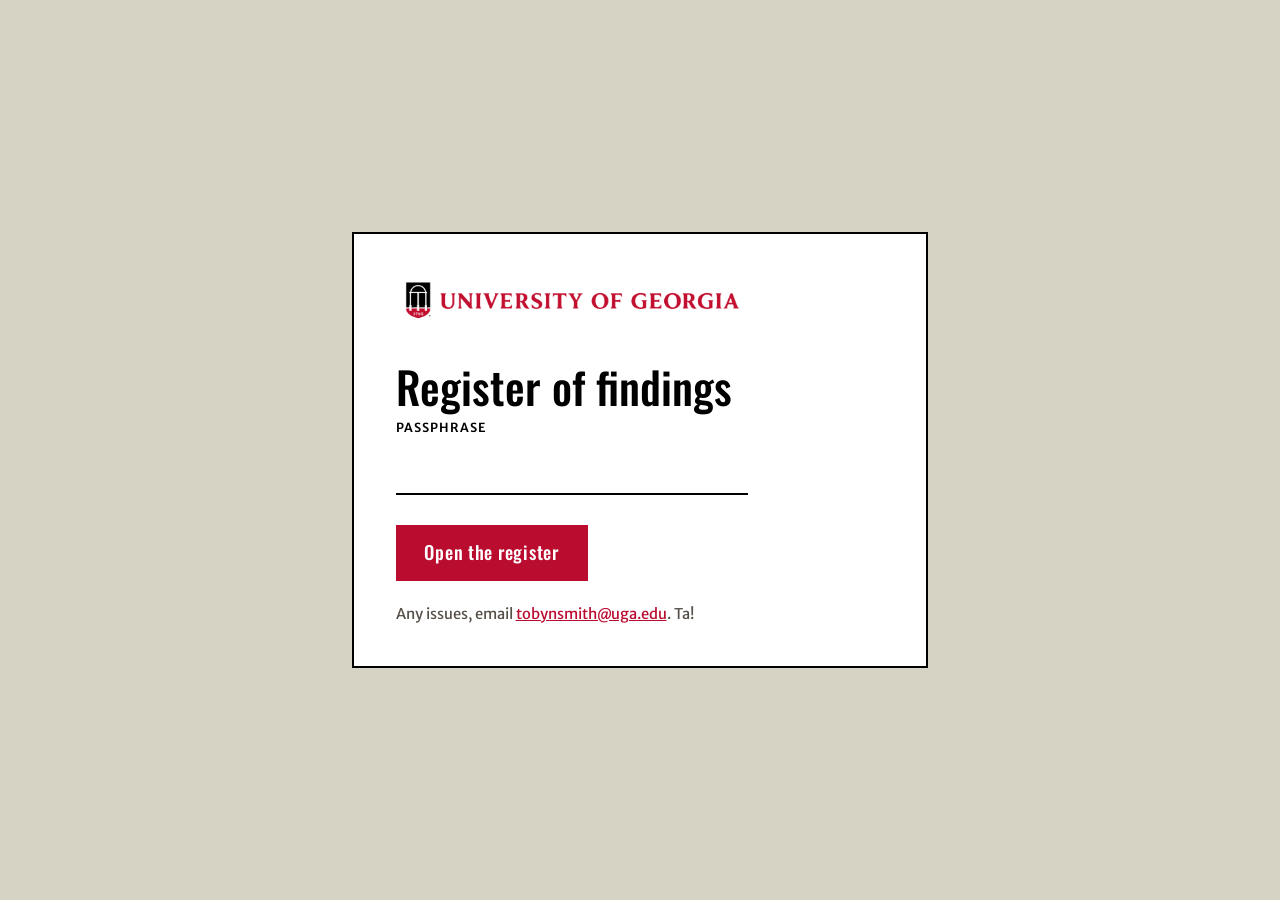
==== commit 5ffab05c: "Say the night in plainer lines, and put a contact note at the bottom. The stock transitions are gone" ====
--- a/app/export.html
+++ b/app/export.html
@@ -15,6 +15,7 @@
     <img class="uga-logo" src="uga-logo.png" alt="University of Georgia" width="1024" height="158">
     <p class="brand">INTL 6010</p>
     <h1>Sorry, for aesthetic reasons, this page was not created for phones!</h1>
+    <p class="help-note">Any issues, email <a href="mailto:tobynsmith@uga.edu">tobynsmith@uga.edu</a>. Ta!</p>
   </div>
   <div class="before register-desk">
     <section class="welcome register-sheet">
@@ -27,6 +28,7 @@
       </form>
       <p id="message" class="error" hidden></p>
       <div id="out"></div>
+      <p class="help-note">Any issues, email <a href="mailto:tobynsmith@uga.edu">tobynsmith@uga.edu</a>. Ta!</p>
     </section>
   </div>
   <script type="module" src="export.js"></script>
--- a/app/styles.css
+++ b/app/styles.css
@@ -26,14 +26,80 @@
   line-height: 1.55;
 }
 
+.story-bar,
+.banner { display: none; }
+
+body[data-step="night"] .frame { padding-top: 1.65rem; }
+
+body[data-step="night"] .paper {
+  box-shadow: 0 16px 36px rgba(22, 36, 48, 0.08);
+}
+
+body[data-step="night"] .story-bar {
+  display: flex;
+  align-items: center;
+  justify-content: space-between;
+  gap: 1.5rem;
+  margin: 0;
+  padding: 1rem 1.85rem 0.9rem;
+  background: var(--paper);
+  border: 1px solid #d5dbe3;
+  border-bottom: none;
+}
+
+body[data-step="night"] .rail { border-top: 1px solid #e4dfd4; }
+
+.story-title {
+  margin: 0;
+  font-family: "Source Serif 4", Georgia, serif;
+  font-size: 1.7rem;
+  font-weight: 600;
+  line-height: 1.1;
+  letter-spacing: -0.02em;
+}
+
+.story-parties {
+  display: flex;
+  flex-wrap: wrap;
+  align-items: center;
+  gap: 0.35rem 1.15rem;
+  list-style: none;
+  margin: 0;
+  padding: 0 0 0.15rem;
+}
+
+.story-parties li {
+  display: flex;
+  align-items: center;
+  gap: 0.45rem;
+  margin: 0;
+  font-size: 0.98rem;
+  font-weight: 600;
+}
+
+.story-parties .flag {
+  width: 2.15rem;
+  height: 1.42rem;
+}
+
+body[data-step="inquiry"] .banner,
+body[data-step="debrief"] .banner {
+  display: flex;
+}
+
 .banner {
-  display: flex;
   flex-direction: column;
   background: var(--navy);
   color: #f4f7f8;
   border-bottom: 3px solid #c4b48a;
 }
 
+body[data-step="night"] .mast {
+  border-bottom: 1px solid var(--hair);
+}
+
+body[data-step="night"] .imprint { display: none; }
+
 .banner-row {
   display: flex;
   align-items: center;
@@ -47,13 +113,6 @@
 
 .banner .flag-lg {
   border-color: rgba(255, 255, 255, 0.45);
-}
-
-.arms {
-  display: block;
-  width: 3.45rem;
-  height: auto;
-  flex: none;
 }
 
 .party-line {
@@ -207,7 +266,8 @@
 
 .rail ol {
   display: flex;
-  gap: 0.25rem 1.85rem;
+  flex-wrap: wrap;
+  gap: 0.25rem 1.35rem;
   list-style: none;
   margin: 0;
   padding: 0 1.85rem;
@@ -492,6 +552,34 @@
 
 .imprint p { margin: 0.1rem 0; }
 
+.help-note {
+  margin: 0.35rem 1.85rem 1.2rem;
+  color: var(--muted);
+  font-size: 0.95rem;
+}
+
+.help-note a { color: var(--navy); }
+
+body[data-step="night"] .help-note { margin-top: 1.6rem; }
+
+.welcome .help-note {
+  margin: 1.4rem 0 0;
+  color: #554f47;
+  font-family: "Merriweather Sans", sans-serif;
+  font-size: 0.92rem;
+}
+
+.computer-only .help-note {
+  margin: 1.25rem 0 0;
+  color: #554f47;
+  font-family: "Merriweather Sans", sans-serif;
+  font-size: 0.95rem;
+  text-align: center;
+}
+
+.computer-only .help-note a,
+.welcome .help-note a { color: #ba0c2f; }
+
 .prose p,
 .sitrep p,
 .cable p,
@@ -502,6 +590,85 @@
 }
 
 .sitrep { margin: 0 0 1rem; }
+
+.plot {
+  margin: 0 0 1rem;
+  padding: 0;
+  border: 0;
+  background: transparent;
+}
+
+.sat {
+  display: block;
+  width: 100%;
+  height: auto;
+  border: 1px solid #1a2428;
+  background: #16324a;
+}
+
+.plot-line {
+  margin: 0 0 0.2rem;
+  max-width: 36rem;
+  font-size: 1.15rem;
+}
+
+.chain {
+  display: flex;
+  flex-wrap: wrap;
+  align-items: center;
+  gap: 0.35rem 0.55rem;
+  list-style: none;
+  margin: 0 0 1rem;
+  padding: 0;
+  color: var(--navy);
+  font-family: "Source Sans 3", sans-serif;
+  font-size: 1.15rem;
+  font-weight: 700;
+}
+
+.chain li {
+  display: flex;
+  align-items: center;
+  gap: 0.55rem;
+  margin: 0;
+}
+
+.chain li + li::before {
+  content: "→";
+  color: var(--navy);
+  font-weight: 400;
+}
+
+.film-controls {
+  display: flex;
+  flex-wrap: wrap;
+  gap: 0.75rem;
+  margin-top: 0.4rem;
+}
+
+@media (max-width: 1280px) {
+  .frame { padding-left: 0.85rem; padding-right: 0.85rem; }
+  body[data-step="night"] .story-bar { padding-left: 1.15rem; padding-right: 1.15rem; }
+  .banner-row,
+  .party-line { padding-left: 1.1rem; padding-right: 1.1rem; }
+  .mast,
+  #app,
+  .rail ol { padding-left: 1.15rem; padding-right: 1.15rem; }
+  .help-note { margin-left: 1.15rem; margin-right: 1.15rem; }
+  .welcome .help-note,
+  .computer-only .help-note { margin-left: 0; margin-right: 0; }
+  .rail li { letter-spacing: 0.08em; }
+  .spread { grid-template-columns: 1fr; }
+  .spread-side {
+    position: static;
+    max-width: 36rem;
+  }
+  .chain { font-size: 1.05rem; }
+}
+
+@media (min-width: 1700px) {
+  .frame { max-width: 108rem; }
+}
 
 .dateline {
   margin: 0 0 0.7rem;
@@ -566,10 +733,10 @@
 }
 
 .oracle .readout {
-  display: block;
-  margin: 0.85rem 0 0;
-  padding-top: 0.75rem;
-  border-top: 1px solid #2a3140;
+  display: flex;
+  align-items: baseline;
+  gap: 0.45rem;
+  margin: 0.15rem 0 0;
 }
 
 .oracle .readout-label {
@@ -583,7 +750,8 @@
 
 .oracle .figure {
   color: #f7f4ee;
-  font-size: 2.6rem;
+  font-size: 1.35rem;
+  letter-spacing: 0;
 }
 
 .oracle .figure .unit { color: #d9c7a2; }
@@ -681,51 +849,55 @@
   display: flex;
   align-items: center;
   gap: 0.55rem;
-  padding: 0.62rem 0.8rem;
-  background: linear-gradient(#2a3140, #1c222c);
-  border-bottom: 1px solid #12161c;
-}
-
-.dots {
-  display: flex;
-  gap: 0.28rem;
-}
-
-.dots i {
-  display: block;
-  width: 0.42rem;
-  height: 0.42rem;
-  border-radius: 50%;
-  background: #5c6570;
-}
-
-.dots i:first-child { background: #8d6a62; }
-.dots i:nth-child(2) { background: #8a7a58; }
-.dots i:nth-child(3) { background: #5d7364; }
-
-.oracle-name,
-.oracle-role { margin: 0; }
+  padding: 0.7rem 0.9rem 0.55rem;
+}
+
+.oracle-chrome .mark {
+  width: 1.15rem;
+  height: 1.15rem;
+  margin: 0;
+  box-shadow: inset 0 0 0 1px #d9c7a2;
+}
+
+.oracle-name { margin: 0; }
 
 .oracle-name {
   color: #f7f4ee;
-  font-size: 0.84rem;
-  font-weight: 700;
-  letter-spacing: 0.18em;
-}
-
-.oracle-role {
-  margin-left: auto;
-  padding: 0.12rem 0.45rem;
-  color: #d9c7a2;
+  font-size: 0.78rem;
+  font-weight: 700;
+  letter-spacing: 0.16em;
+}
+
+.oracle-body {
+  display: flex;
+  flex-direction: column;
+  gap: 0.85rem;
+  padding: 0.15rem 0.85rem 1rem;
+}
+
+.human {
+  align-self: flex-end;
+  max-width: 92%;
+  padding: 0.55rem 0.7rem 0.6rem;
+  background: #2a3142;
+  border-radius: 12px 12px 4px 12px;
+}
+
+.human .who {
+  margin: 0 0 0.15rem;
+  color: #9aa3ad;
   font-size: 0.68rem;
   font-weight: 700;
   letter-spacing: 0.08em;
   text-transform: uppercase;
-  background: #2c3138;
-  border-radius: 99px;
-}
-
-.oracle-body { padding: 0.85rem 0.8rem 0.95rem; }
+}
+
+.human p:last-child {
+  margin: 0;
+  color: #f4f1ea;
+  font-size: 0.98rem;
+  line-height: 1.45;
+}
 
 .turn {
   display: grid;
@@ -754,9 +926,7 @@
 }
 
 .model-out p {
-  margin: 0 0 0.55rem;
-  padding-left: 0.7rem;
-  border-left: 2px solid #c4b48a;
+  margin: 0 0 0.45rem;
   color: #f4f1ea;
   font-family: "Source Sans 3", sans-serif;
   font-size: 1.02rem;
@@ -1158,6 +1328,23 @@
 
 .register-sheet button.secondary:focus-visible { outline-color: #000; }
 
+.register-sheet button.remove {
+  margin: 0;
+  min-width: 0;
+  padding: 0;
+  border: none;
+  background: transparent;
+  color: #ba0c2f;
+  font-family: "Merriweather Sans", sans-serif;
+  font-size: 0.78rem;
+  font-weight: 500;
+  letter-spacing: 0.06em;
+  text-transform: uppercase;
+  cursor: pointer;
+}
+
+.register-sheet button.remove:focus-visible { outline-color: #000; }
+
 .register-table {
   font-family: Merriweather, Georgia, serif;
   font-size: 0.98rem;
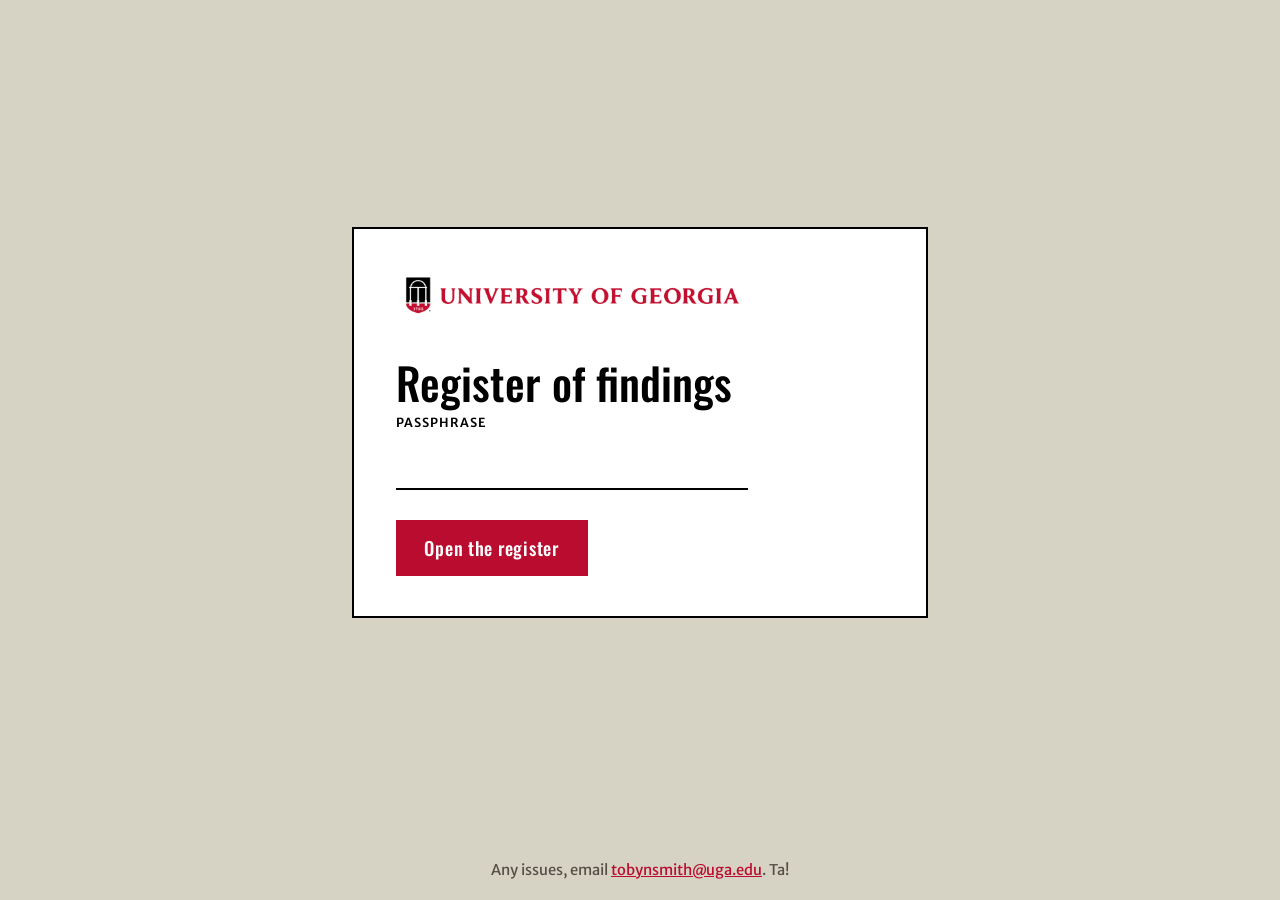
==== commit 8780a05d: "Put the issues note in the page footer. The line sits under the whole page, on the class page, the n" ====
--- a/app/export.html
+++ b/app/export.html
@@ -15,7 +15,6 @@
     <img class="uga-logo" src="uga-logo.png" alt="University of Georgia" width="1024" height="158">
     <p class="brand">INTL 6010</p>
     <h1>Sorry, for aesthetic reasons, this page was not created for phones!</h1>
-    <p class="help-note">Any issues, email <a href="mailto:tobynsmith@uga.edu">tobynsmith@uga.edu</a>. Ta!</p>
   </div>
   <div class="before register-desk">
     <section class="welcome register-sheet">
@@ -28,9 +27,9 @@
       </form>
       <p id="message" class="error" hidden></p>
       <div id="out"></div>
-      <p class="help-note">Any issues, email <a href="mailto:tobynsmith@uga.edu">tobynsmith@uga.edu</a>. Ta!</p>
     </section>
   </div>
+  <footer class="page-foot">Any issues, email <a href="mailto:tobynsmith@uga.edu">tobynsmith@uga.edu</a>. Ta!</footer>
   <script type="module" src="export.js"></script>
 </body>
 </html>
--- a/app/styles.css
+++ b/app/styles.css
@@ -17,6 +17,8 @@
 html { background: var(--desk); }
 
 body {
+  display: flex;
+  flex-direction: column;
   margin: 0;
   min-height: 100vh;
   background: var(--desk);
@@ -26,6 +28,8 @@
   line-height: 1.55;
 }
 
+body:has(#before:not([hidden])) { background: #d6d2c4; }
+
 .story-bar,
 .banner { display: none; }
 
@@ -155,11 +159,11 @@
   border-color: rgba(255, 255, 255, 0.4);
 }
 
-.site { min-height: 100vh; }
+.site { flex: 1 0 auto; }
 .site[hidden] { display: none; }
 
 .before {
-  min-height: 100vh;
+  flex: 1 0 auto;
   display: flex;
   align-items: center;
   justify-content: center;
@@ -255,7 +259,7 @@
 .frame {
   max-width: 92rem;
   margin: 0 auto;
-  padding: 0 1.5rem 3rem;
+  padding: 0 1.5rem 1.25rem;
 }
 
 .rail {
@@ -493,7 +497,7 @@
 
 .computer-only {
   display: none;
-  min-height: 100vh;
+  flex: 1 0 auto;
   margin: 0 auto;
   padding: 3rem 1.5rem;
   max-width: 28rem;
@@ -552,33 +556,17 @@
 
 .imprint p { margin: 0.1rem 0; }
 
-.help-note {
-  margin: 0.35rem 1.85rem 1.2rem;
-  color: var(--muted);
-  font-size: 0.95rem;
-}
-
-.help-note a { color: var(--navy); }
-
-body[data-step="night"] .help-note { margin-top: 1.6rem; }
-
-.welcome .help-note {
-  margin: 1.4rem 0 0;
+.page-foot {
+  flex: none;
+  margin: 0;
+  padding: 0.85rem 1.5rem 1.15rem;
   color: #554f47;
   font-family: "Merriweather Sans", sans-serif;
   font-size: 0.92rem;
-}
-
-.computer-only .help-note {
-  margin: 1.25rem 0 0;
-  color: #554f47;
-  font-family: "Merriweather Sans", sans-serif;
-  font-size: 0.95rem;
   text-align: center;
 }
 
-.computer-only .help-note a,
-.welcome .help-note a { color: #ba0c2f; }
+.page-foot a { color: #ba0c2f; }
 
 .prose p,
 .sitrep p,
@@ -654,9 +642,6 @@
   .mast,
   #app,
   .rail ol { padding-left: 1.15rem; padding-right: 1.15rem; }
-  .help-note { margin-left: 1.15rem; margin-right: 1.15rem; }
-  .welcome .help-note,
-  .computer-only .help-note { margin-left: 0; margin-right: 0; }
   .rail li { letter-spacing: 0.08em; }
   .spread { grid-template-columns: 1fr; }
   .spread-side {
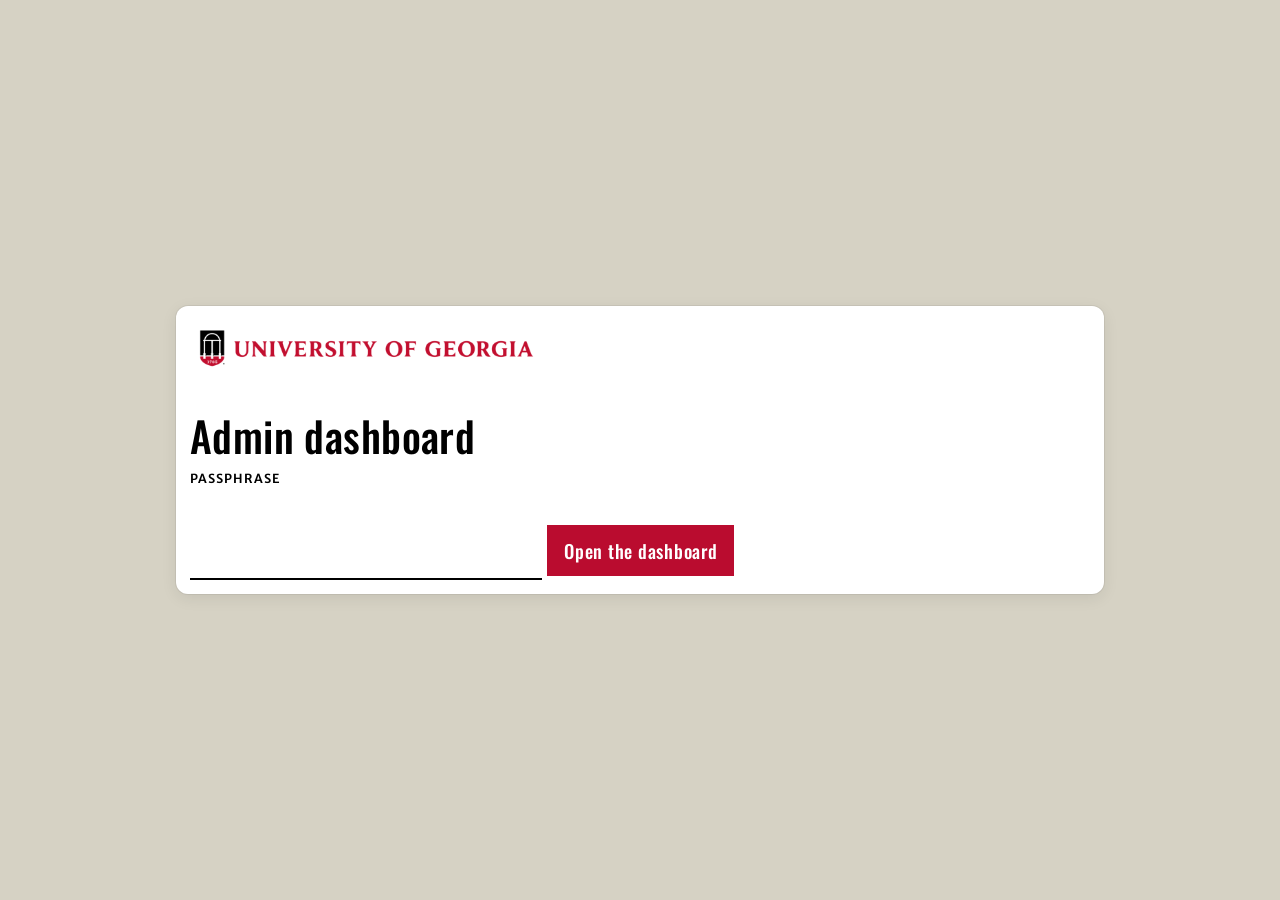
==== commit 8a729787: "Rename the findings register to the admin dashboard. Keep /admin as the page, redirect /export to it" ====
--- a/app/export.html
+++ b/app/export.html
@@ -3,7 +3,7 @@
 <head>
   <meta charset="utf-8">
   <meta name="viewport" content="width=device-width, initial-scale=1">
-  <title>INTL 6010 · Register</title>
+  <title>INTL 6010 · Admin dashboard</title>
   <link rel="icon" href="favicon.ico" type="image/x-icon">
   <link rel="preconnect" href="https://fonts.googleapis.com">
   <link rel="preconnect" href="https://fonts.gstatic.com" crossorigin>
@@ -19,17 +19,16 @@
   <div class="before register-desk">
     <section class="welcome register-sheet">
       <img class="uga-logo" src="uga-logo.png" alt="University of Georgia" width="1024" height="158">
-      <h1 class="question">Register of findings</h1>
+      <h1 class="question">Admin dashboard</h1>
       <form id="gate" class="register-gate">
         <label for="key">Passphrase</label>
         <input id="key" name="key" type="password" autocomplete="current-password">
-        <button class="primary" type="submit">Open the register</button>
+        <button class="primary" type="submit">Open the dashboard</button>
       </form>
       <p id="message" class="error" hidden></p>
       <div id="out"></div>
     </section>
   </div>
-  <footer class="page-foot">Any issues, email <a href="mailto:tobynsmith@uga.edu">tobynsmith@uga.edu</a>. Ta!</footer>
   <script type="module" src="export.js"></script>
 </body>
 </html>
--- a/app/styles.css
+++ b/app/styles.css
@@ -1,15 +1,17 @@
 :root {
-  --desk: #e4e2db;
-  --paper: #f7f6f2;
-  --paper-2: #fbf8f2;
-  --gold: #a68548;
-  --ink: #1a1e22;
-  --muted: #5c656e;
-  --line: #1a1e22;
-  --hair: #d5dbe0;
-  --navy: #16324f;
-  --oxblood: #8d2f2c;
-  --oxblood-soft: #f6e8e6;
+  --desk: #cfc8b8;
+  --paper: #f7f4ec;
+  --paper-2: #fffdf7;
+  --gold: #7a632e;
+  --ink: #12151a;
+  --muted: #2a3138;
+  --line: #12151a;
+  --hair: #b9b2a3;
+  --navy: #1a3650;
+  --oxblood: #6f2824;
+  --oxblood-soft: #f3e6e3;
+  --step: 4.15rem;
+  --night-chrome: 10.6rem;
 }
 
 * { box-sizing: border-box; }
@@ -17,26 +19,56 @@
 html { background: var(--desk); }
 
 body {
-  display: flex;
-  flex-direction: column;
   margin: 0;
   min-height: 100vh;
   background: var(--desk);
   color: var(--ink);
   font-family: "Source Sans 3", "Segoe UI", sans-serif;
   font-size: 1.125rem;
-  line-height: 1.55;
-}
-
-body:has(#before:not([hidden])) { background: #d6d2c4; }
+  line-height: 1.65;
+  letter-spacing: 0.012em;
+  text-wrap: pretty;
+}
 
 .story-bar,
 .banner { display: none; }
 
-body[data-step="night"] .frame { padding-top: 1.65rem; }
+body[data-step="night"] .site {
+  display: flex;
+  flex-direction: column;
+  min-height: calc(100vh - var(--step));
+}
+
+body[data-step="night"] .frame {
+  display: flex;
+  flex-direction: column;
+  flex: 1 0 auto;
+  align-self: stretch;
+  width: 100%;
+  min-width: 0;
+  min-height: calc(100vh - var(--step));
+  padding-top: 0.4rem;
+  padding-bottom: 0;
+}
 
 body[data-step="night"] .paper {
-  box-shadow: 0 16px 36px rgba(22, 36, 48, 0.08);
+  display: flex;
+  flex-direction: column;
+  flex: 1 0 auto;
+  width: 100%;
+  min-width: 0;
+  min-height: 0;
+  box-shadow: none;
+}
+
+body[data-step="night"] .sheet {
+  display: flex;
+  flex-direction: column;
+  flex: 1 0 auto;
+  width: 100%;
+  min-width: 0;
+  min-height: 0;
+  overflow: visible;
 }
 
 body[data-step="night"] .story-bar {
@@ -45,7 +77,7 @@
   justify-content: space-between;
   gap: 1.5rem;
   margin: 0;
-  padding: 1rem 1.85rem 0.9rem;
+  padding: 0.7rem 1.85rem 0.55rem;
   background: var(--paper);
   border: 1px solid #d5dbe3;
   border-bottom: none;
@@ -99,10 +131,23 @@
 }
 
 body[data-step="night"] .mast {
+  padding-top: 0.7rem;
+  padding-bottom: 0.55rem;
   border-bottom: 1px solid var(--hair);
 }
 
-body[data-step="night"] .imprint { display: none; }
+body[data-step="night"] .story-title,
+body[data-step="night"] .mast .doc {
+  font-size: 1.4rem;
+}
+
+body[data-step="night"] .rail li {
+  padding-top: 0.55rem;
+  padding-bottom: 0.4rem;
+}
+
+body[data-step="night"] .imprint,
+body[data-step="inquiry"] .imprint { display: none; }
 
 .banner-row {
   display: flex;
@@ -159,11 +204,11 @@
   border-color: rgba(255, 255, 255, 0.4);
 }
 
-.site { flex: 1 0 auto; }
+.site { min-height: 100vh; }
 .site[hidden] { display: none; }
 
 .before {
-  flex: 1 0 auto;
+  min-height: 100vh;
   display: flex;
   align-items: center;
   justify-content: center;
@@ -175,8 +220,8 @@
 
 .welcome {
   position: relative;
-  width: min(36rem, 100%);
-  padding: 2.35rem 2.6rem 2.5rem;
+  width: min(38rem, 100%);
+  padding: 2.7rem 2.85rem 2.85rem;
   background: #fff;
   border: 2px solid #000;
 }
@@ -189,14 +234,14 @@
 }
 
 .welcome .question {
-  margin: 0 0 0.45rem;
-  max-width: 12em;
+  margin: 0 0 0.55rem;
+  max-width: 13em;
   color: #000;
   font-family: Oswald, sans-serif;
-  font-size: 2.75rem;
+  font-size: 2.6rem;
   font-weight: 500;
-  letter-spacing: 0;
-  line-height: 1.05;
+  letter-spacing: 0.01em;
+  line-height: 1.15;
 }
 
 .welcome .byline {
@@ -241,6 +286,27 @@
 
 .welcome .primary { margin-top: 1.75rem; }
 
+.welcome .field {
+  margin: 1.35rem 0 0;
+}
+
+.welcome .field label {
+  color: #000;
+  font-family: Merriweather, Georgia, serif;
+  font-size: 1.05rem;
+  font-weight: 400;
+}
+
+.welcome .field input {
+  display: block;
+  width: 100%;
+  margin-top: 0.4rem;
+  padding: 0.45rem 0.55rem;
+  border: 1px solid #000;
+  font-family: Merriweather, Georgia, serif;
+  font-size: 1.05rem;
+}
+
 .draft-mark {
   position: absolute;
   top: 1.15rem;
@@ -259,7 +325,7 @@
 .frame {
   max-width: 92rem;
   margin: 0 auto;
-  padding: 0 1.5rem 1.25rem;
+  padding: 0 1.5rem 3rem;
 }
 
 .rail {
@@ -281,10 +347,10 @@
   margin: 0;
   padding: 0.85rem 0.05rem 0.7rem;
   border: none;
-  color: #3e4c59;
-  font-size: 0.78rem;
+  color: #1c2430;
+  font-size: 0.88rem;
   font-weight: 700;
-  letter-spacing: 0.14em;
+  letter-spacing: 0.1em;
   text-transform: uppercase;
 }
 
@@ -344,6 +410,11 @@
   white-space: nowrap;
 }
 
+@media (max-width: 420px) {
+  .ref { white-space: normal; font-size: 0.92rem; }
+  .banner-row { flex-wrap: wrap; gap: 0.45rem 0.7rem; }
+}
+
 .ref span {
   display: block;
   margin-bottom: 0.22rem;
@@ -385,6 +456,18 @@
 
 #app { padding: 1.35rem 1.85rem 0.5rem; }
 
+body[data-step="night"] #app {
+  display: flex;
+  flex-direction: column;
+  flex: 1 0 auto;
+  width: 100%;
+  min-width: 0;
+  min-height: 0;
+  overflow: visible;
+  padding-top: 0.55rem;
+  padding-bottom: 0.4rem;
+}
+
 .opening {
   max-width: 40rem;
   min-height: 52vh;
@@ -470,10 +553,16 @@
   to { transform: scaleX(1); }
 }
 
+@keyframes beat-in {
+  from { opacity: 0; }
+  to { opacity: 1; }
+}
+
 @media (prefers-reduced-motion: reduce) {
   .opening-rule,
   .opening-line,
-  .opening .primary {
+  .opening .primary,
+  .film-visual .sat {
     animation: none;
     opacity: 1;
     transform: none;
@@ -484,7 +573,7 @@
 .spread {
   display: grid;
   grid-template-columns: minmax(0, 1fr) minmax(16rem, 22.5rem);
-  gap: 2rem;
+  gap: 1.5rem 1.75rem;
   align-items: start;
 }
 
@@ -493,11 +582,101 @@
   top: 1.25rem;
 }
 
+.film {
+  display: grid;
+  grid-template-columns: minmax(15rem, 20rem) minmax(0, 1fr);
+  grid-template-rows: 1fr;
+  gap: 0.75rem 1.15rem;
+  align-items: stretch;
+  flex: 1 0 auto;
+  min-height: calc(100vh - var(--step) - var(--night-chrome));
+  width: 100%;
+}
+
+.film-copy {
+  overflow: visible;
+}
+
+.film-copy .prose p {
+  max-width: none;
+  font-size: 1.02rem;
+  line-height: 1.45;
+  margin: 0 0 0.55rem;
+}
+
+.film-visual {
+  display: flex;
+  flex-direction: column;
+  gap: 0.45rem;
+  width: 100%;
+  min-width: 0;
+  min-height: 0;
+  height: 100%;
+}
+
+.film-visual .shot {
+  flex: 0 0 auto;
+  overflow: visible;
+}
+
+.film-visual .plot {
+  position: relative;
+  container-type: size;
+  flex: 1 1 auto;
+  min-height: 6.5rem;
+  width: 100%;
+  margin: 0;
+}
+
+.film-visual .sat {
+  position: absolute;
+  left: 50%;
+  top: 50%;
+  display: block;
+  width: min(100cqw, calc(100cqh * 1200 / 560));
+  height: min(100cqh, calc(100cqw * 560 / 1200));
+  margin-left: calc(-0.5 * min(100cqw, calc(100cqh * 1200 / 560)));
+  margin-top: calc(-0.5 * min(100cqh, calc(100cqw * 560 / 1200)));
+  max-width: none;
+  max-height: none;
+  aspect-ratio: 1200 / 560;
+  animation: beat-in 0.4s ease both;
+}
+
+.film-visual .shot figcaption {
+  margin-bottom: 0.2rem;
+  color: var(--ink);
+  font-size: 0.88rem;
+}
+
+.film-visual .oracle-chrome {
+  padding: 0.55rem 0.85rem 0.4rem;
+}
+
+.film-visual .oracle-name {
+  font-size: 0.84rem;
+}
+
+.film-visual .oracle-body {
+  gap: 0.5rem;
+  padding: 0.1rem 0.85rem 0.75rem;
+}
+
+.film-visual .human p:last-child {
+  font-size: 1rem;
+}
+
+.film-visual .model-out p {
+  font-size: 1.05rem;
+  line-height: 1.45;
+  margin-bottom: 0.3rem;
+}
+
 .column { max-width: 40rem; }
 
 .computer-only {
   display: none;
-  flex: 1 0 auto;
+  min-height: 100vh;
   margin: 0 auto;
   padding: 3rem 1.5rem;
   max-width: 28rem;
@@ -556,25 +735,14 @@
 
 .imprint p { margin: 0.1rem 0; }
 
-.page-foot {
-  flex: none;
-  margin: 0;
-  padding: 0.85rem 1.5rem 1.15rem;
-  color: #554f47;
-  font-family: "Merriweather Sans", sans-serif;
-  font-size: 0.92rem;
-  text-align: center;
-}
-
-.page-foot a { color: #ba0c2f; }
-
 .prose p,
 .sitrep p,
 .cable p,
 .morning p {
   font-family: "Source Serif 4", Georgia, serif;
   font-size: 1.18rem;
-  line-height: 1.55;
+  line-height: 1.7;
+  max-width: 40rem;
 }
 
 .sitrep { margin: 0 0 1rem; }
@@ -590,8 +758,8 @@
   display: block;
   width: 100%;
   height: auto;
-  border: 1px solid #1a2428;
-  background: #16324a;
+  border: 1px solid #16324f;
+  background: #16324f;
 }
 
 .plot-line {
@@ -627,11 +795,38 @@
   font-weight: 400;
 }
 
-.film-controls {
-  display: flex;
-  flex-wrap: wrap;
-  gap: 0.75rem;
-  margin-top: 0.4rem;
+.step-bar {
+  position: static;
+  z-index: 8;
+  display: flex;
+  justify-content: flex-end;
+  align-items: center;
+  gap: 0.45rem;
+  flex: 0 0 auto;
+  width: 100%;
+  height: auto;
+  min-height: var(--step);
+  padding: 0 0.75rem env(safe-area-inset-bottom, 0px);
+  background: var(--paper);
+  border-top: 1px solid var(--hair);
+}
+
+.step-bar[hidden] { display: none; }
+
+.step-bar button[hidden] { display: none; }
+
+.step-bar button.primary,
+.step-bar button.secondary {
+  margin: 0;
+  min-width: 0;
+  flex: 1 1 8rem;
+  max-width: 14rem;
+  padding: 0.42rem 0.7rem;
+}
+
+.step-bar button.secondary:disabled {
+  opacity: 0.38;
+  cursor: default;
 }
 
 @media (max-width: 1280px) {
@@ -643,12 +838,16 @@
   #app,
   .rail ol { padding-left: 1.15rem; padding-right: 1.15rem; }
   .rail li { letter-spacing: 0.08em; }
+  .chain { font-size: 1.05rem; }
+}
+
+@media (max-width: 1039px) {
   .spread { grid-template-columns: 1fr; }
   .spread-side {
     position: static;
     max-width: 36rem;
   }
-  .chain { font-size: 1.05rem; }
+  .film { grid-template-columns: 1fr; }
 }
 
 @media (min-width: 1700px) {
@@ -674,10 +873,10 @@
 
 .parties-label {
   margin: 0 0 0.65rem;
-  color: var(--muted);
-  font-size: 0.72rem;
+  color: var(--ink);
+  font-size: 0.88rem;
   font-weight: 700;
-  letter-spacing: 0.14em;
+  letter-spacing: 0.1em;
   text-transform: uppercase;
 }
 
@@ -721,7 +920,7 @@
   display: flex;
   align-items: baseline;
   gap: 0.45rem;
-  margin: 0.15rem 0 0;
+  margin: 0.1rem 0 0;
 }
 
 .oracle .readout-label {
@@ -735,23 +934,23 @@
 
 .oracle .figure {
   color: #f7f4ee;
-  font-size: 1.35rem;
+  font-size: 1.2rem;
   letter-spacing: 0;
 }
 
 .oracle .figure .unit { color: #d9c7a2; }
 
 .oracle .meter {
-  height: 6px;
+  height: 4px;
   margin: 0.45rem 0 0.15rem;
-  background: #2c3138;
-  border-radius: 99px;
+  background: #2a4660;
+  border-radius: 0;
   overflow: hidden;
 }
 
 .oracle .meter span {
   background: #d9c7a2;
-  border-radius: 99px;
+  border-radius: 0;
 }
 
 .signal-word {
@@ -786,8 +985,8 @@
   width: 2.7rem;
   height: 1.8rem;
   object-fit: cover;
-  border: 1px solid rgba(22, 30, 40, 0.28);
-  box-shadow: 0 1px 0 rgba(22, 30, 40, 0.06);
+  border: 1px solid #16191c;
+  box-shadow: none;
 }
 
 .flag-lg {
@@ -801,8 +1000,8 @@
 
 .shot figcaption {
   margin: 0 0 0.45rem;
-  color: var(--muted);
-  font-size: 0.75rem;
+  color: var(--ink);
+  font-size: 0.88rem;
   font-weight: 700;
   letter-spacing: 0.08em;
   text-transform: uppercase;
@@ -820,14 +1019,12 @@
 .spread-side .oracle {
   margin: 0;
   padding: 0;
-  overflow: hidden;
-  background: #101218;
-  color: #f4f1ea;
-  border: 1px solid #2c3340;
-  border-radius: 14px;
-  box-shadow:
-    0 22px 44px rgba(12, 16, 24, 0.28),
-    inset 0 1px 0 rgba(255, 255, 255, 0.06);
+  overflow: visible;
+  background: #16324f;
+  color: #f4efe4;
+  border: 1px solid #16324f;
+  border-radius: 0;
+  box-shadow: none;
 }
 
 .oracle-chrome {
@@ -861,17 +1058,18 @@
 }
 
 .human {
-  align-self: flex-end;
-  max-width: 92%;
-  padding: 0.55rem 0.7rem 0.6rem;
-  background: #2a3142;
-  border-radius: 12px 12px 4px 12px;
+  align-self: stretch;
+  max-width: 100%;
+  padding: 0.45rem 0 0.55rem 0.75rem;
+  background: transparent;
+  border-left: 2px solid #d9c7a2;
+  border-radius: 0;
 }
 
 .human .who {
   margin: 0 0 0.15rem;
-  color: #9aa3ad;
-  font-size: 0.68rem;
+  color: #d9c7a2;
+  font-size: 0.8rem;
   font-weight: 700;
   letter-spacing: 0.08em;
   text-transform: uppercase;
@@ -892,14 +1090,12 @@
 }
 
 .mark {
-  width: 1.55rem;
-  height: 1.55rem;
-  margin-top: 0.08rem;
-  border-radius: 50%;
-  background:
-    radial-gradient(circle at 50% 50%, #101218 0 3px, #d9c7a2 3.4px 4.6px, transparent 5px),
-    radial-gradient(circle at 50% 50%, transparent 0 7px, #243044 7.4px 100%);
-  box-shadow: inset 0 0 0 1px #d9c7a2, 0 0 0 3px #1a2030;
+  width: 0.7rem;
+  height: 0.7rem;
+  margin-top: 0.35rem;
+  border-radius: 0;
+  background: #d9c7a2;
+  box-shadow: none;
 }
 
 .model-name {
@@ -924,7 +1120,7 @@
   display: flex;
   align-items: flex-end;
   gap: 0.9rem;
-  margin: 0.15rem 0 0.95rem;
+  margin: 0.1rem 0 0.2rem;
 }
 
 .figure {
@@ -969,11 +1165,11 @@
 .log .label {
   margin: 0 0 0.35rem;
   font-family: "Source Sans 3", sans-serif;
-  font-size: 0.78rem;
+  font-size: 0.9rem;
   font-weight: 700;
-  letter-spacing: 0.12em;
+  letter-spacing: 0.1em;
   text-transform: uppercase;
-  color: var(--navy);
+  color: var(--ink);
 }
 
 .log,
@@ -1208,8 +1404,9 @@
   justify-content: space-between;
   gap: 1rem;
   margin: 0.35rem 0 0;
-  color: var(--muted);
-  font-size: 0.92rem;
+  color: var(--ink);
+  font-size: 1.02rem;
+  font-weight: 700;
 }
 
 .file ul {
@@ -1295,10 +1492,67 @@
   display: flex;
   align-items: center;
   justify-content: flex-end;
+  gap: 0.7rem;
+  flex-wrap: wrap;
   margin: 1.35rem 0 0.2rem;
 }
 
-.register-sheet button.secondary {
+.register-bar-start { justify-content: flex-start; }
+
+.register-nav {
+  display: flex;
+  gap: 1.4rem;
+  margin: 0.2rem 0 1.1rem;
+}
+
+.register-nav a {
+  color: #000;
+  font-family: "Merriweather Sans", sans-serif;
+  font-size: 0.78rem;
+  font-weight: 500;
+  letter-spacing: 0.08em;
+  text-transform: uppercase;
+  text-decoration: none;
+  border-bottom: 2px solid transparent;
+  padding-bottom: 0.15rem;
+}
+
+.register-nav a.is-current { border-bottom-color: #000; }
+
+.register-lede {
+  margin: 0 0 1.1rem;
+  max-width: 42rem;
+  color: #554f47;
+  font-family: Merriweather, Georgia, serif;
+  font-size: 1.02rem;
+  line-height: 1.55;
+}
+
+.register-note {
+  margin: 1.4rem 0 0;
+  max-width: 42rem;
+  color: #ba0c2f;
+  font-family: "Merriweather Sans", sans-serif;
+  font-size: 0.78rem;
+  font-weight: 500;
+  letter-spacing: 0.06em;
+  text-transform: uppercase;
+}
+
+.tools-block { margin: 1.6rem 0 0; }
+
+.tools-head {
+  margin: 0 0 0.55rem;
+  color: #000;
+  font-family: "Merriweather Sans", sans-serif;
+  font-size: 0.78rem;
+  font-weight: 500;
+  letter-spacing: 0.08em;
+  text-transform: uppercase;
+}
+
+.register-sheet button.secondary,
+.register-sheet a.secondary {
   margin: 0;
   min-width: 0;
   padding: 0.55rem 0.9rem;
@@ -1311,7 +1565,13 @@
   letter-spacing: 0.04em;
 }
 
-.register-sheet button.secondary:focus-visible { outline-color: #000; }
+.register-sheet button.secondary:focus-visible,
+.register-sheet a.secondary:focus-visible { outline-color: #000; }
+
+.register-sheet a.secondary {
+  display: inline-block;
+  text-decoration: none;
+}
 
 .register-sheet button.remove {
   margin: 0;
@@ -1373,6 +1633,107 @@
   font-weight: 700;
 }
 
+body[data-step="inquiry"] .frame {
+  min-height: 0;
+  padding-bottom: 0;
+}
+
+body[data-step="inquiry"] .banner-row {
+  padding: 0.55rem 1.4rem 0.45rem;
+}
+
+body[data-step="inquiry"] .commission {
+  font-size: 1.25rem;
+}
+
+body[data-step="inquiry"] .party-line {
+  display: none;
+}
+
+body[data-step="inquiry"] .mast {
+  padding: 0.45rem 1.15rem 0.35rem;
+}
+
+body[data-step="inquiry"] .mast .doc {
+  font-size: 1.25rem;
+}
+
+body[data-step="inquiry"] #app {
+  padding: 0.45rem 1.15rem 0.3rem;
+}
+
+body[data-step="inquiry"] .prose p {
+  margin: 0 0 0.4rem;
+  font-size: 1.02rem;
+  line-height: 1.4;
+}
+
+body[data-step="inquiry"] fieldset {
+  margin: 0.45rem 0 0;
+  padding-top: 0.35rem;
+}
+
+body[data-step="inquiry"] legend {
+  font-size: 1.02rem;
+}
+
+body[data-step="inquiry"] .ask {
+  margin: 0.4rem 0;
+}
+
+body[data-step="inquiry"] textarea {
+  min-height: 3.1rem;
+  padding: 0.4rem 0.5rem;
+}
+
+body[data-step="inquiry"] .ask.notes textarea {
+  min-height: 2.4rem;
+}
+
+body[data-step="inquiry"] label.tick {
+  margin: 0.18rem 0;
+}
+
+body[data-step="inquiry"] .pick-one {
+  display: grid;
+  grid-template-columns: 1fr 1fr;
+  column-gap: 0.75rem;
+}
+
+body[data-step="inquiry"] .pick-one legend,
+body[data-step="inquiry"] .pick-one .error {
+  grid-column: 1 / -1;
+}
+
+body[data-step="inquiry"] .scale {
+  margin-top: 0.35rem;
+}
+
+body[data-step="inquiry"] .scale label {
+  min-height: 2.15rem;
+}
+
+body[data-step="inquiry"] .file {
+  margin: 0;
+  padding: 0.65rem 0.8rem 0.55rem;
+  border: 1px solid var(--hair);
+  background: var(--paper-2);
+}
+
+body[data-step="inquiry"] .file li {
+  margin: 0.28rem 0;
+  font-size: 0.98rem;
+}
+
+body[data-step="inquiry"] .error {
+  margin: 0.25rem 0 0;
+  font-size: 0.95rem;
+}
+
+body[data-step="night"] .film-copy .prose p {
+  color: var(--ink);
+}
+
 .register-sheet .accounts { margin-top: 1.4rem; }
 
 .register-sheet .account {
@@ -1403,3 +1764,613 @@
   .before { display: none; }
   .computer-only { display: flex; }
 }
+
+/* Preview host only. The class sitting still turns a phone away. */
+html.on-pages-preview .computer-only { display: none !important; }
+@media (max-width: 1040px) {
+  html.on-pages-preview .site { display: block; }
+  html.on-pages-preview .site[hidden] { display: none; }
+  html.on-pages-preview .before { display: block; }
+  html.on-pages-preview .before[hidden] { display: none; }
+  html.on-pages-preview .computer-only { display: none !important; }
+  html.on-pages-preview .welcome {
+    padding: 1.6rem 1.25rem 1.8rem;
+  }
+  html.on-pages-preview .welcome .question {
+    font-size: 2rem;
+    max-width: none;
+  }
+  html.on-pages-preview .frame { padding: 0 0.7rem 2rem; }
+  html.on-pages-preview .spread { grid-template-columns: 1fr; }
+  html.on-pages-preview .scale { gap: 0.45rem; }
+  html.on-pages-preview .scale label { min-height: 2.8rem; }
+}
+
+/* Stageshow look: kit tokens mapped to Araknes paper and navy.
+   references/looks.md, craft.md, bento.md, framing.md, motion.md */
+:root {
+  --ss-canvas: #f6f5f4;
+  --ss-surface: #fff;
+  --ss-chrome: #fff;
+  --ss-well: #efeeec;
+  --ss-raised: #fff;
+  --ss-text-strong: #262628;
+  --ss-text: #3d3d40;
+  --ss-text-faint: #5c5c60;
+  --ss-line: rgba(0, 0, 0, 0.08);
+  --ss-line-faint: rgba(0, 0, 0, 0.05);
+  --ss-accent: #16324f;
+  --ss-accent-2: #8a6d32;
+  --ss-accent-soft: #e8e4d8;
+  --ss-accent-text: #12283f;
+  --ss-radius-sm: 6px;
+  --ss-radius-md: 8px;
+  --ss-radius-lg: 10px;
+  --ss-radius-window: 12px;
+  --ss-gap: 14px;
+  --ss-inset: 12px;
+  --ss-control: 34px;
+  --ss-row: 26px;
+  --ss-shadow-window: 0 0 0 1px rgba(0, 0, 0, 0.06), 0 4px 16px rgba(0, 0, 0, 0.08);
+  --ss-shadow-card: 0 1px 2px rgba(0, 0, 0, 0.04);
+  --ss-ease-arrive: cubic-bezier(0.25, 0.8, 0.25, 1);
+  --desk: #cfc8b8;
+  --paper: #f6f5f4;
+  --paper-2: #fff;
+  --ink: #262628;
+  --muted: #3d3d40;
+  --navy: #16324f;
+  --gold: #8a6d32;
+  --hair: #c8c2b4;
+}
+
+html { background: var(--ss-well); overflow-x: hidden; }
+
+body {
+  background: var(--ss-well);
+  color: var(--ss-text-strong);
+  font-size: 1.125rem;
+  line-height: 1.65;
+  letter-spacing: 0.012em;
+  overflow-x: hidden;
+  overflow-wrap: break-word;
+  word-break: normal;
+}
+
+p, li, label, legend, .qhead, button, .reach, .byline, .win-title, .oracle-role {
+  overflow-wrap: break-word;
+  word-break: normal;
+  hyphens: none;
+}
+
+.inquiry-form > button.primary {
+  display: inline-flex;
+  margin-top: 0.75rem;
+}
+
+button.primary,
+button.secondary {
+  min-width: 0;
+  max-width: 100%;
+  width: auto;
+  white-space: normal;
+  line-height: 1.3;
+}
+
+.mast {
+  flex-wrap: wrap;
+  align-items: baseline;
+}
+
+.mast .when { white-space: normal; }
+
+.rail ol { min-width: 0; }
+.rail li { white-space: normal; }
+
+.welcome {
+  width: min(58rem, 100%);
+  padding: var(--ss-gap);
+  background: var(--ss-surface);
+  border: 0;
+  box-shadow: var(--ss-shadow-window);
+  border-radius: var(--ss-radius-window);
+}
+
+.cover { max-width: 44rem; }
+.debrief.column { max-width: 58rem; }
+
+.bento {
+  display: grid;
+  gap: var(--ss-gap);
+  align-items: stretch;
+}
+
+.intro-bento {
+  grid-template-columns: minmax(0, 1.7fr) minmax(0, 1fr);
+  grid-template-areas:
+    "hero copy"
+    "hero contact";
+}
+
+.landing-bento { grid-template-columns: minmax(0, 1fr); }
+
+.debrief-bento {
+  grid-template-columns: minmax(0, 1.35fr) minmax(0, 1fr);
+  grid-template-areas:
+    "hero note"
+    "copy contact";
+}
+
+.tile {
+  overflow: visible;
+  min-width: 0;
+  padding: var(--ss-inset);
+  border-radius: var(--ss-radius-lg);
+  background: var(--ss-well);
+}
+
+.tile-hero {
+  grid-area: hero;
+  padding: 0;
+  background: transparent;
+  box-shadow: none;
+}
+
+.tile-copy { grid-area: copy; }
+.tile-note { grid-area: note; }
+.tile-contact { grid-area: contact; }
+
+.tile-statement .prose p {
+  font-size: clamp(1.05rem, 2.2vw, 1.25rem);
+  line-height: 1.45;
+}
+
+.tile-note.tile-statement .prose p {
+  font-size: clamp(1.15rem, 2.4vw, 1.45rem);
+  font-weight: 600;
+  line-height: 1.35;
+}
+
+.tile .prose p,
+.tile .reach,
+.tile .question,
+.tile .byline,
+.tile .colophon {
+  max-width: none;
+  color: var(--ss-text-strong);
+}
+
+.tile-hero .uga-logo { width: min(18rem, 100%); margin: 0 0 1rem; }
+.tile-hero .question {
+  max-width: none;
+  font-size: clamp(1.45rem, 3.4vw, 2.2rem);
+  line-height: 1.2;
+}
+.tile-hero .primary { margin-top: 1.1rem; }
+.tile-actions {
+  display: flex;
+  flex-wrap: wrap;
+  gap: 0.7rem;
+}
+.tile-actions button { flex: 1 1 10rem; }
+.tile-contact a { color: var(--ss-accent-text); }
+
+.win {
+  display: flex;
+  flex-direction: column;
+  min-width: 0;
+  overflow: visible;
+  background: var(--ss-surface);
+  border-radius: var(--ss-radius-window);
+  box-shadow: var(--ss-shadow-window);
+}
+
+.win-bar {
+  display: flex;
+  flex-shrink: 0;
+  align-items: center;
+  gap: 6px;
+  min-height: 38px;
+  height: auto;
+  padding: 6px 14.5px;
+  background: var(--ss-chrome);
+  border-bottom: 1px solid var(--ss-line);
+}
+
+.win-lights {
+  display: flex;
+  flex-shrink: 0;
+  gap: 6px;
+}
+
+.win-lights i {
+  display: block;
+  width: 9px;
+  height: 9px;
+  border-radius: 50%;
+  background: #c8c8cc;
+  box-shadow: inset 0 0 0 0.5px rgba(0, 0, 0, 0.12);
+}
+
+.win-title {
+  margin: 0;
+  min-width: 0;
+  flex: 1 1 auto;
+  color: var(--ss-text);
+  font-size: 0.8125rem;
+  font-weight: 600;
+  line-height: 1.3;
+  letter-spacing: 0;
+}
+
+.win-body {
+  min-width: 0;
+  padding: var(--ss-inset) 1rem 1rem;
+}
+
+.file.win { padding: 0; border: 0; background: var(--ss-surface); }
+.file .win-body,
+.file.win ul {
+  margin: 0;
+  padding: 0.7rem 1rem 0.9rem;
+}
+.file li {
+  margin: 0.55rem 0;
+  padding: 0;
+  background: none;
+  border-radius: 0;
+  line-height: 1.55;
+}
+
+.inquiry-board {
+  display: block;
+  min-width: 0;
+  padding: 0.2rem 0 0.6rem;
+}
+
+.inquiry-board .spread {
+  background: var(--ss-surface);
+  border-radius: var(--ss-radius-window);
+  box-shadow: var(--ss-shadow-window);
+  padding: var(--ss-gap);
+  gap: var(--ss-gap);
+}
+
+.inquiry-board .spread-main,
+.inquiry-board .spread-side { min-width: 0; }
+
+.oracle,
+.spread-side .oracle {
+  overflow: visible;
+  border-radius: var(--ss-radius-window);
+  box-shadow: var(--ss-shadow-window);
+  background: #1a1a1d;
+  border: 0;
+  color: #ececee;
+}
+
+.oracle-chrome {
+  height: auto;
+  min-height: 38px;
+  padding: 6px 14.5px;
+  background: #1d1d20;
+  border-bottom: 1px solid rgba(255, 255, 255, 0.08);
+}
+
+.oracle-name {
+  letter-spacing: 0.08em;
+  color: #ececee;
+}
+
+.oracle-role {
+  margin: 0 0 0 auto;
+  max-width: 46%;
+  color: #d4c29a;
+  font-size: 0.8125rem;
+  font-weight: 600;
+  letter-spacing: 0;
+  line-height: 1.3;
+  text-align: right;
+  text-transform: none;
+}
+
+.oracle .readout-label { color: #ececee; }
+.oracle .figure { color: #f4f4f6; }
+.oracle .figure .unit { color: #e8d4a8; white-space: nowrap; }
+.oracle .human .who,
+.oracle .model-name { color: #e8d4a8; }
+.oracle .human p:last-child,
+.oracle .model-out p {
+  color: #f4f4f6;
+}
+.film-visual .shot figcaption {
+  color: #ececee;
+  letter-spacing: 0.04em;
+}
+
+body[data-step="night"] {
+  background: #111113;
+}
+
+body[data-step="night"] .story-bar,
+body[data-step="night"] .rail,
+body[data-step="night"] .sheet {
+  background: #1a1a1d;
+  border-color: rgba(255, 255, 255, 0.08);
+  color: #ececee;
+}
+
+body[data-step="night"] .story-bar { background: #1d1d20; }
+
+body[data-step="night"] .site {
+  background: #111113;
+}
+
+body[data-step="night"] .story-title,
+body[data-step="night"] .mast .doc,
+body[data-step="night"] .story-parties li,
+body[data-step="night"] .rail li.now,
+body[data-step="night"] .rail li.done,
+body[data-step="night"] .film-copy .prose p,
+body[data-step="night"] .mast .when {
+  color: #ececee;
+}
+
+body[data-step="night"] .rail li { color: #c8c8cc; }
+body[data-step="night"] .rail li.now { box-shadow: inset 0 -3px 0 #d4c29a; color: #ececee; }
+body[data-step="night"] .mast { border-bottom-color: rgba(255, 255, 255, 0.08); }
+body[data-step="night"] .step-bar {
+  background: #1d1d20;
+  border-top-color: rgba(255, 255, 255, 0.1);
+  box-shadow: none;
+}
+
+body[data-step="night"] button.primary,
+body[data-step="night"] button.secondary {
+  color: #111113;
+  background: #ececee;
+  border-color: #ececee;
+}
+
+body[data-step="night"] button.secondary {
+  background: transparent;
+  color: #ececee;
+}
+
+body[data-step="night"] button:focus-visible,
+body[data-step="inquiry"] button:focus-visible,
+.welcome button:focus-visible,
+.cover button:focus-visible,
+.debrief button:focus-visible {
+  outline: 3px solid #d4c29a;
+  outline-offset: 3px;
+}
+
+.film {
+  min-height: 0;
+  align-items: start;
+  gap: var(--ss-gap);
+}
+
+.film-copy {
+  min-width: 0;
+  padding: var(--ss-inset);
+  background: #1a1a1d;
+  border-radius: var(--ss-radius-lg);
+  box-shadow: inset 0 0 0 1px rgba(255, 255, 255, 0.06);
+}
+
+.film-copy .prose p {
+  max-width: none;
+  overflow-wrap: break-word;
+}
+
+.film-visual {
+  min-height: 0;
+  height: auto;
+}
+
+.film-visual.has-oracle .shot { order: -1; }
+
+.film-visual .plot {
+  position: relative;
+  flex: 0 0 auto;
+  min-height: 0;
+  height: auto;
+  container-type: normal;
+  overflow: hidden;
+  border-radius: var(--ss-radius-window);
+}
+
+.film-visual .sat {
+  position: static;
+  left: auto;
+  top: auto;
+  width: 100%;
+  height: auto;
+  margin: 0;
+  max-width: 100%;
+  max-height: none;
+  aspect-ratio: 1200 / 560;
+  object-fit: contain;
+  object-position: center;
+}
+
+html, body { height: 100%; }
+
+body[data-step="night"],
+body[data-step="inquiry"] {
+  display: flex;
+  flex-direction: column;
+  height: 100%;
+  max-height: 100dvh;
+  overflow: hidden;
+  padding-bottom: 0;
+}
+
+body[data-step="night"] .site,
+body[data-step="inquiry"] .site {
+  display: flex;
+  flex-direction: column;
+  flex: 1 1 auto;
+  min-height: 0;
+  overflow: auto;
+}
+
+body[data-step="night"] .frame,
+body[data-step="night"] .paper,
+body[data-step="night"] .sheet,
+body[data-step="night"] #app,
+body[data-step="inquiry"] .frame,
+body[data-step="inquiry"] .paper,
+body[data-step="inquiry"] .sheet {
+  min-height: 0;
+  flex: 0 1 auto;
+}
+
+body[data-step="night"] #app,
+body[data-step="inquiry"] #app {
+  padding-bottom: 1.75rem;
+}
+
+.tile,
+.film-copy,
+.film-visual .plot,
+.shot,
+.file.win {
+  animation: ss-arrive 0.7s var(--ss-ease-arrive) both;
+}
+
+.tile-hero { animation-delay: 0ms; }
+.tile-copy { animation-delay: 90ms; }
+.tile-note { animation-delay: 180ms; }
+.tile-contact { animation-delay: 270ms; }
+.film-copy { animation-delay: 0ms; }
+.film-visual .plot { animation-delay: 90ms; }
+.shot { animation-delay: 180ms; }
+
+@keyframes ss-arrive {
+  from { transform: translateY(8px); }
+  to { transform: none; }
+}
+
+.shot,
+.oracle,
+.oracle * {
+  opacity: 1;
+}
+
+@media (prefers-reduced-motion: reduce) {
+  .tile,
+  .film-copy,
+  .film-visual .plot,
+  .shot,
+  .file.win,
+  .film-visual .sat {
+    animation: none;
+    opacity: 1;
+    transform: none;
+  }
+}
+
+@media (max-width: 1039px) {
+  .film { grid-template-columns: 1fr; min-height: 0; }
+  .film-visual.has-oracle .shot { order: -1; }
+  .intro-bento {
+    grid-template-columns: 1fr;
+    grid-template-areas: "hero" "copy" "contact";
+  }
+  .debrief-bento {
+    grid-template-columns: 1fr;
+    grid-template-areas: "hero" "copy" "note" "contact";
+  }
+}
+
+@media (max-width: 699px) {
+  .before { align-items: flex-start; padding-top: 1.25rem; padding-bottom: 2rem; }
+  .welcome { width: 100%; padding: 0.85rem; }
+  body[data-step="night"] .film-visual .sat {
+    min-height: 11rem;
+  }
+  .tile-hero .question { max-width: none; }
+  .tile-actions button { flex-basis: 100%; }
+  .oracle-role { max-width: 100%; text-align: left; }
+  .oracle-chrome { flex-wrap: wrap; }
+}
+
+@media (max-width: 420px) {
+  .scale { gap: 0.25rem; }
+  .scale label { min-height: 2.4rem; font-size: 1rem; }
+  .ends { flex-wrap: wrap; gap: 0.35rem; font-size: 0.95rem; }
+  .banner-row { align-items: flex-start; }
+  .ref { margin-left: 0; text-align: left; }
+}
+
+html.on-pages-preview .welcome { max-width: 58rem; }
+html.on-pages-preview .film { min-height: 0; }
+html.on-pages-preview body[data-step="night"] .site,
+html.on-pages-preview body[data-step="inquiry"] .site {
+  display: flex;
+  flex-direction: column;
+  overflow: auto;
+}
+
+@media (max-width: 1039px) {
+  html.on-pages-preview .intro-bento,
+  html.on-pages-preview .debrief-bento,
+  html.on-pages-preview .film {
+    grid-template-columns: 1fr;
+  }
+  html.on-pages-preview .intro-bento {
+    grid-template-areas: "hero" "copy" "contact";
+  }
+  html.on-pages-preview .debrief-bento {
+    grid-template-areas: "hero" "copy" "note" "contact";
+  }
+  html.on-pages-preview .welcome { width: 100%; }
+  html.on-pages-preview .film-visual.has-oracle .shot { order: -1; }
+}
+
+.page-foot {
+  flex: none;
+  display: flex;
+  flex-wrap: wrap;
+  align-items: baseline;
+  justify-content: center;
+  gap: 0.65rem 1.1rem;
+  margin: 0;
+  padding: 0.7rem 1.5rem 1rem;
+  color: var(--muted);
+  font-family: "Merriweather Sans", sans-serif;
+  font-size: 0.92rem;
+  text-align: center;
+}
+
+.page-foot a { color: #ba0c2f; }
+
+.page-foot .admin-link {
+  color: var(--muted);
+  font-size: 0.78rem;
+  font-weight: 400;
+  letter-spacing: 0.04em;
+  text-decoration: none;
+}
+
+.page-foot .admin-link:hover,
+.page-foot .admin-link:focus-visible {
+  color: var(--ink);
+  text-decoration: underline;
+}
+
+body[data-step="night"] .page-foot .contact,
+body[data-step="inquiry"] .page-foot .contact { display: none; }
+
+body[data-step="night"] .page-foot,
+body[data-step="inquiry"] .page-foot {
+  padding: 0.35rem 1.5rem 0.55rem;
+}
+
+.follow {
+  margin: 0.55rem 0 0 1.35rem;
+  max-width: 28rem;
+}
